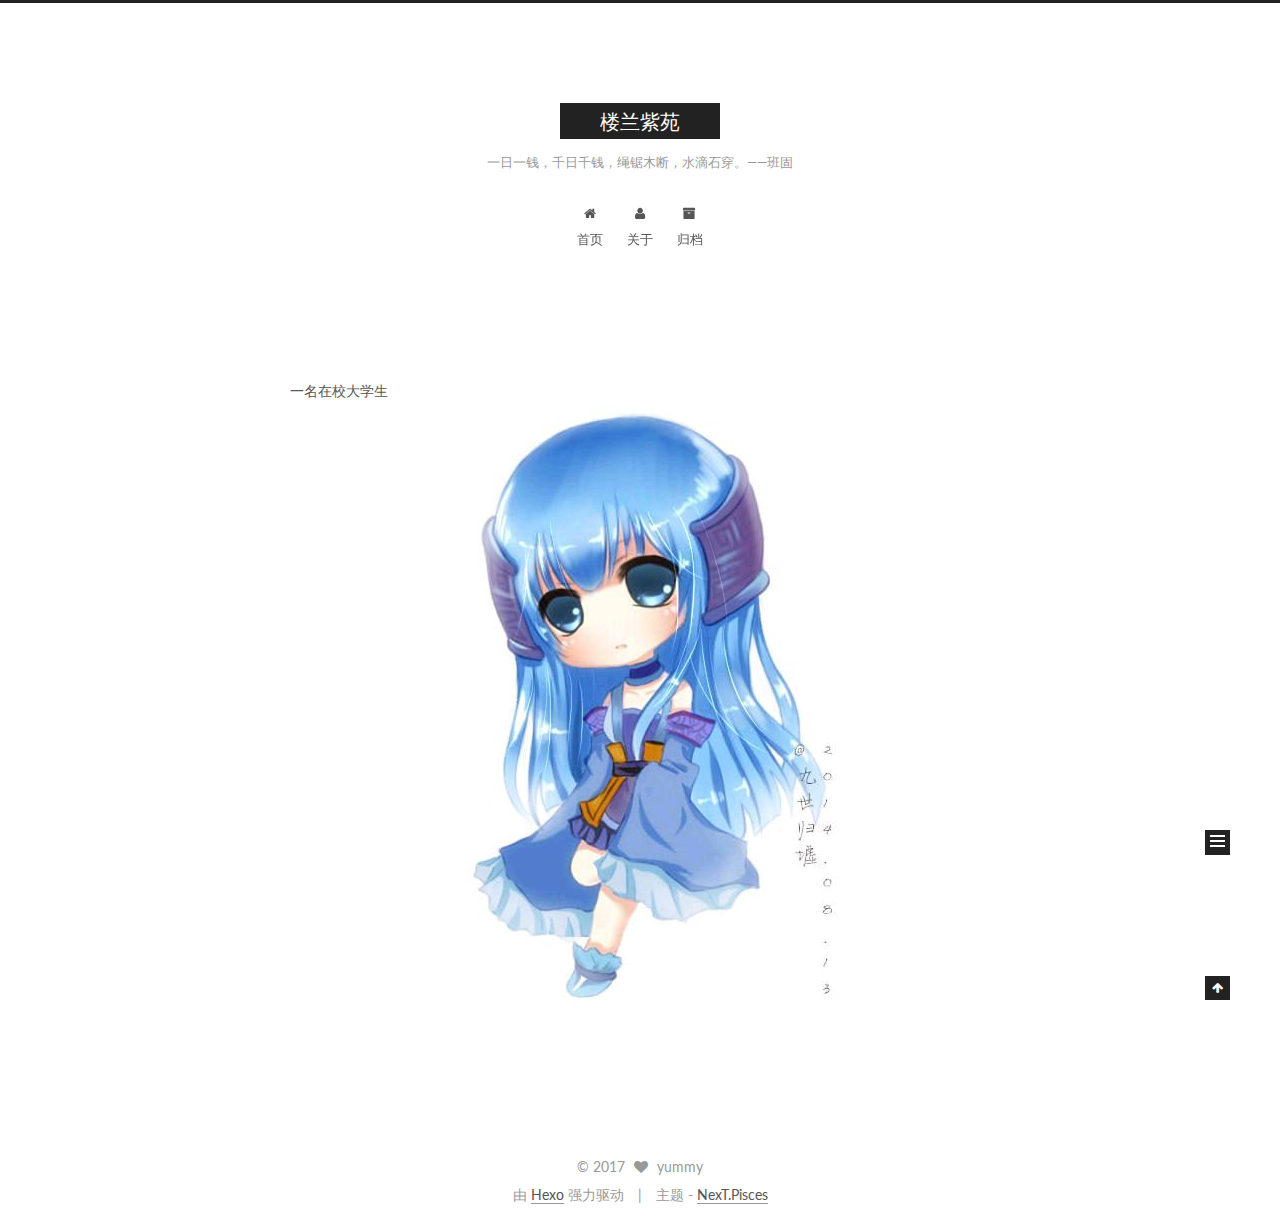
==== about/index.html @ 3d53517f "Site updated: 2017-02-22 19:29:03" ====
<!doctype html>



  


<html class="theme-next pisces use-motion">
<head>
  <meta charset="UTF-8"/>
<meta http-equiv="X-UA-Compatible" content="IE=edge,chrome=1" />
<meta name="viewport" content="width=device-width, initial-scale=1, maximum-scale=1"/>



<meta http-equiv="Cache-Control" content="no-transform" />
<meta http-equiv="Cache-Control" content="no-siteapp" />












  
  
  <link href="/vendors/fancybox/source/jquery.fancybox.css?v=2.1.5" rel="stylesheet" type="text/css" />




  
  
  
  

  
    
    
  

  

  

  

  

  
    
    
    <link href="//fonts.googleapis.com/css?family=Lato:300,300italic,400,400italic,700,700italic&subset=latin,latin-ext" rel="stylesheet" type="text/css">
  






<link href="/vendors/font-awesome/css/font-awesome.min.css?v=4.4.0" rel="stylesheet" type="text/css" />

<link href="/css/main.css?v=5.0.1" rel="stylesheet" type="text/css" />


  <meta name="keywords" content="yummy, 楼兰紫苑" />








  <link rel="shortcut icon" type="image/x-icon" href="/favicon.ico?v=5.0.1" />






<meta name="description" content="一名在校大学生">
<meta property="og:type" content="website">
<meta property="og:title" content="about">
<meta property="og:url" content="http://yoursite.com/about/index.html">
<meta property="og:site_name" content="楼兰紫苑">
<meta property="og:description" content="一名在校大学生">
<meta property="og:image" content="http://yoursite.com/images/龙葵.jpg">
<meta property="og:updated_time" content="2017-02-22T10:37:36.178Z">
<meta name="twitter:card" content="summary">
<meta name="twitter:title" content="about">
<meta name="twitter:description" content="一名在校大学生">
<meta name="twitter:image" content="http://yoursite.com/images/龙葵.jpg">



<script type="text/javascript" id="hexo.configuration">
  var NexT = window.NexT || {};
  var CONFIG = {
    scheme: 'Pisces',
    sidebar: {"position":"left","display":"post"},
    fancybox: true,
    motion: true,
    duoshuo: {
      userId: 0,
      author: '博主'
    }
  };
</script>

  <title>
  

  
    about | 楼兰紫苑
  
</title>
</head>

<body itemscope itemtype="http://schema.org/WebPage" lang="zh-Hans">

  










  
  
    
  

  <div class="container one-collumn sidebar-position-left  ">
    <div class="headband"></div>

    <header id="header" class="header" itemscope itemtype="http://schema.org/WPHeader">
      <div class="header-inner"><div class="site-meta ">
  

  <div class="custom-logo-site-title">
    <a href="/"  class="brand" rel="start">
      <span class="logo-line-before"><i></i></span>
      <span class="site-title">楼兰紫苑</span>
      <span class="logo-line-after"><i></i></span>
    </a>
  </div>
  <p class="site-subtitle">一日一钱，千日千钱，绳锯木断，水滴石穿。——班固</p>
</div>

<div class="site-nav-toggle">
  <button>
    <span class="btn-bar"></span>
    <span class="btn-bar"></span>
    <span class="btn-bar"></span>
  </button>
</div>

<nav class="site-nav">
  

  
    <ul id="menu" class="menu">
      
        
        <li class="menu-item menu-item-home">
          <a href="/" rel="section">
            
              <i class="menu-item-icon fa fa-fw fa-home"></i> <br />
            
            首页
          </a>
        </li>
      
        
        <li class="menu-item menu-item-about">
          <a href="/about" rel="section">
            
              <i class="menu-item-icon fa fa-fw fa-user"></i> <br />
            
            关于
          </a>
        </li>
      
        
        <li class="menu-item menu-item-archives">
          <a href="/archives" rel="section">
            
              <i class="menu-item-icon fa fa-fw fa-archive"></i> <br />
            
            归档
          </a>
        </li>
      

      
    </ul>
  

  
</nav>

 </div>
    </header>

    <main id="main" class="main">
      <div class="main-inner">
        <div class="content-wrap">
          <div id="content" class="content">
            

  <div id="posts" class="posts-expand">
    
    
      <p>一名在校大学生<br><img src="/images/龙葵.jpg" alt=""></p>

    
  </div>


          </div>
          


          
  <div class="comments" id="comments">
    
      <div class="ds-thread" data-thread-key="about/index.html"
           data-title="about" data-url="http://yoursite.com/about/index.html">
      </div>
    
  </div>


        </div>
        
          
  
  <div class="sidebar-toggle">
    <div class="sidebar-toggle-line-wrap">
      <span class="sidebar-toggle-line sidebar-toggle-line-first"></span>
      <span class="sidebar-toggle-line sidebar-toggle-line-middle"></span>
      <span class="sidebar-toggle-line sidebar-toggle-line-last"></span>
    </div>
  </div>

  <aside id="sidebar" class="sidebar">
    <div class="sidebar-inner">

      

      

      <section class="site-overview sidebar-panel  sidebar-panel-active ">
        <div class="site-author motion-element" itemprop="author" itemscope itemtype="http://schema.org/Person">
          <img class="site-author-image" itemprop="image"
               src="/images/龙葵.jpg"
               alt="yummy" />
          <p class="site-author-name" itemprop="name">yummy</p>
          <p class="site-description motion-element" itemprop="description">进击中的小白一枚</p>
        </div>
        <nav class="site-state motion-element">
          <div class="site-state-item site-state-posts">
            <a href="/archives">
              <span class="site-state-item-count">1</span>
              <span class="site-state-item-name">日志</span>
            </a>
          </div>

          

          

        </nav>

        

        <div class="links-of-author motion-element">
          
        </div>

        
        

        
        

      </section>

      

    </div>
  </aside>


        
      </div>
    </main>

    <footer id="footer" class="footer">
      <div class="footer-inner">
        <div class="copyright" >
  
  &copy; 
  <span itemprop="copyrightYear">2017</span>
  <span class="with-love">
    <i class="fa fa-heart"></i>
  </span>
  <span class="author" itemprop="copyrightHolder">yummy</span>
</div>

<div class="powered-by">
  由 <a class="theme-link" href="http://hexo.io">Hexo</a> 强力驱动
</div>

<div class="theme-info">
  主题 -
  <a class="theme-link" href="https://github.com/iissnan/hexo-theme-next">
    NexT.Pisces
  </a>
</div>

        

        
      </div>
    </footer>

    <div class="back-to-top">
      <i class="fa fa-arrow-up"></i>
    </div>
  </div>

  

<script type="text/javascript">
  if (Object.prototype.toString.call(window.Promise) !== '[object Function]') {
    window.Promise = null;
  }
</script>









  



  
  <script type="text/javascript" src="/vendors/jquery/index.js?v=2.1.3"></script>

  
  <script type="text/javascript" src="/vendors/fastclick/lib/fastclick.min.js?v=1.0.6"></script>

  
  <script type="text/javascript" src="/vendors/jquery_lazyload/jquery.lazyload.js?v=1.9.7"></script>

  
  <script type="text/javascript" src="/vendors/velocity/velocity.min.js?v=1.2.1"></script>

  
  <script type="text/javascript" src="/vendors/velocity/velocity.ui.min.js?v=1.2.1"></script>

  
  <script type="text/javascript" src="/vendors/fancybox/source/jquery.fancybox.pack.js?v=2.1.5"></script>


  


  <script type="text/javascript" src="/js/src/utils.js?v=5.0.1"></script>

  <script type="text/javascript" src="/js/src/motion.js?v=5.0.1"></script>



  
  


  <script type="text/javascript" src="/js/src/affix.js?v=5.0.1"></script>

  <script type="text/javascript" src="/js/src/schemes/pisces.js?v=5.0.1"></script>



  

  


  <script type="text/javascript" src="/js/src/bootstrap.js?v=5.0.1"></script>



  

  
    
  

  <script type="text/javascript">
    var duoshuoQuery = {short_name:"yummy98"};
    (function() {
      var ds = document.createElement('script');
      ds.type = 'text/javascript';ds.async = true;
      ds.id = 'duoshuo-script';
      ds.src = (document.location.protocol == 'https:' ? 'https:' : 'http:') + '//static.duoshuo.com/embed.js';
      ds.charset = 'UTF-8';
      (document.getElementsByTagName('head')[0]
      || document.getElementsByTagName('body')[0]).appendChild(ds);
    })();
  </script>

  
    
  





  
  
  

  

  

</body>
</html>
---- css/main.css ----
/* normalize.css v3.0.2 | MIT License | git.io/normalize */
html {
  font-family: sans-serif; /* 1 */
  -ms-text-size-adjust: 100%; /* 2 */
  -webkit-text-size-adjust: 100%; /* 2 */
}
body {
  margin: 0;
}
article,
aside,
details,
figcaption,
figure,
footer,
header,
hgroup,
main,
menu,
nav,
section,
summary {
  display: block;
}
audio,
canvas,
progress,
video {
  display: inline-block; /* 1 */
  vertical-align: baseline; /* 2 */
}
audio:not([controls]) {
  display: none;
  height: 0;
}
[hidden],
template {
  display: none;
}
a {
  background-color: transparent;
}
a:active,
a:hover {
  outline: 0;
}
abbr[title] {
  border-bottom: 1px dotted;
}
b,
strong {
  font-weight: bold;
}
dfn {
  font-style: italic;
}
h1 {
  font-size: 2em;
  margin: 0.67em 0;
}
mark {
  background: #ff0;
  color: #000;
}
small {
  font-size: 80%;
}
sub,
sup {
  font-size: 75%;
  line-height: 0;
  position: relative;
  vertical-align: baseline;
}
sup {
  top: -0.5em;
}
sub {
  bottom: -0.25em;
}
img {
  border: 0;
}
svg:not(:root) {
  overflow: hidden;
}
figure {
  margin: 1em 40px;
}
hr {
  -moz-box-sizing: content-box;
  box-sizing: content-box;
  height: 0;
}
pre {
  overflow: auto;
}
code,
kbd,
pre,
samp {
  font-family: monospace, monospace;
  font-size: 1em;
}
button,
input,
optgroup,
select,
textarea {
  color: inherit; /* 1 */
  font: inherit; /* 2 */
  margin: 0; /* 3 */
}
button {
  overflow: visible;
}
button,
select {
  text-transform: none;
}
button,
html input[type="button"],
input[type="reset"],
input[type="submit"] {
  -webkit-appearance: button; /* 2 */
  cursor: pointer; /* 3 */
}
button[disabled],
html input[disabled] {
  cursor: default;
}
button::-moz-focus-inner,
input::-moz-focus-inner {
  border: 0;
  padding: 0;
}
input {
  line-height: normal;
}
input[type="checkbox"],
input[type="radio"] {
  box-sizing: border-box; /* 1 */
  padding: 0; /* 2 */
}
input[type="number"]::-webkit-inner-spin-button,
input[type="number"]::-webkit-outer-spin-button {
  height: auto;
}
input[type="search"] {
  -webkit-appearance: textfield; /* 1 */
  -moz-box-sizing: content-box;
  -webkit-box-sizing: content-box; /* 2 */
  box-sizing: content-box;
}
input[type="search"]::-webkit-search-cancel-button,
input[type="search"]::-webkit-search-decoration {
  -webkit-appearance: none;
}
fieldset {
  border: 1px solid #c0c0c0;
  margin: 0 2px;
  padding: 0.35em 0.625em 0.75em;
}
legend {
  border: 0; /* 1 */
  padding: 0; /* 2 */
}
textarea {
  overflow: auto;
}
optgroup {
  font-weight: bold;
}
table {
  border-collapse: collapse;
  border-spacing: 0;
}
td,
th {
  padding: 0;
}
::selection {
  background: #262a30;
  color: #fff;
}
body {
  position: relative;
  font-family: 'Lato', "PingFang SC", "Microsoft YaHei", sans-serif;
  font-size: 14px;
  line-height: 2;
  color: #555;
  background: #fff;
}
@media (max-width: 767px) {
  body {
    padding-right: 0 !important;
  }
}
@media (min-width: 768px) and (max-width: 991px) {
  body {
    padding-right: 0 !important;
  }
}
@media (min-width: 1600px) {
  body {
    font-size: 16px;
  }
}
h1,
h2,
h3,
h4,
h5,
h6 {
  margin: 0;
  padding: 0;
  font-weight: bold;
  line-height: 1.5;
  font-family: 'Lato', "PingFang SC", "Microsoft YaHei", sans-serif;
}
h2,
h3,
h4,
h5,
h6 {
  margin: 20px 0 15px;
}
h1 {
  font-size: 22px;
}
@media (max-width: 767px) {
  h1 {
    font-size: 18px;
  }
}
h2 {
  font-size: 20px;
}
@media (max-width: 767px) {
  h2 {
    font-size: 16px;
  }
}
h3 {
  font-size: 18px;
}
@media (max-width: 767px) {
  h3 {
    font-size: 14px;
  }
}
h4 {
  font-size: 16px;
}
@media (max-width: 767px) {
  h4 {
    font-size: 12px;
  }
}
h5 {
  font-size: 14px;
}
@media (max-width: 767px) {
  h5 {
    font-size: 10px;
  }
}
h6 {
  font-size: 12px;
}
@media (max-width: 767px) {
  h6 {
    font-size: 8px;
  }
}
p {
  margin: 0 0 25px 0;
}
a {
  color: #555;
  text-decoration: none;
  border-bottom: 1px solid #999;
  word-wrap: break-word;
}
a:hover {
  color: #222;
  border-bottom-color: #222;
}
ul {
  list-style: none;
}
blockquote {
  margin: 0;
  padding: 0;
}
img {
  display: block;
  margin: auto;
  max-width: 100%;
  height: auto;
}
hr {
  margin: 40px 0;
  height: 3px;
  border: none;
  background-color: #ddd;
  background-image: repeating-linear-gradient(-45deg, #fff, #fff 4px, transparent 4px, transparent 8px);
}
blockquote {
  padding: 0 15px;
  color: #666;
  border-left: 4px solid #ddd;
}
blockquote cite::before {
  content: "-";
  padding: 0 5px;
}
dt {
  font-weight: 700;
}
dd {
  margin: 0;
  padding: 0;
}
.text-left {
  text-align: left;
}
.text-center {
  text-align: center;
}
.text-right {
  text-align: right;
}
.text-justify {
  text-align: justify;
}
.text-nowrap {
  white-space: nowrap;
}
.text-lowercase {
  text-transform: lowercase;
}
.text-uppercase {
  text-transform: uppercase;
}
.text-capitalize {
  text-transform: capitalize;
}
.center-block {
  display: block;
  margin-left: auto;
  margin-right: auto;
}
.clearfix:before,
.clearfix:after {
  content: " ";
  display: table;
}
.clearfix:after {
  clear: both;
}
.pullquote {
  width: 45%;
}
.pullquote.left {
  float: left;
  margin-left: 5px;
  margin-right: 10px;
}
.pullquote.right {
  float: right;
  margin-left: 10px;
  margin-right: 5px;
}
.affix.affix.affix {
  position: fixed;
}
.translation {
  margin-top: -20px;
  font-size: 14px;
  color: #999;
}
.scrollbar-measure {
  width: 100px;
  height: 100px;
  overflow: scroll;
  position: absolute;
  top: -9999px;
}
.use-motion .motion-element {
  opacity: 0;
}
#local-search-input {
  padding: 3px;
  border: none;
  text-indent: 14px;
  border-radius: 0;
  width: 140px;
  outline: none;
  border-bottom: 1px solid #999;
  background: inherit;
  opacity: 0.5;
}
#local-search-input:focus {
  opacity: 1;
}
.search-icon {
  position: absolute;
  top: 9px;
}
table {
  margin: 20px 0;
  width: 100%;
  border-collapse: collapse;
  border-spacing: 0;
  border: 1px solid #ddd;
  font-size: 14px;
  table-layout: fixed;
  word-wrap: break-all;
}
table>tbody>tr:nth-of-type(odd) {
  background-color: #f9f9f9;
}
table>tbody>tr:hover {
  background-color: #f5f5f5;
}
caption,
th,
td {
  padding: 8px;
  text-align: left;
  vertical-align: middle;
  font-weight: normal;
}
th,
td {
  border-bottom: 3px solid #ddd;
  border-right: 1px solid #eee;
}
th {
  padding-bottom: 10px;
  font-weight: 700;
}
td {
  border-bottom-width: 1px;
}
html,
body {
  height: 100%;
}
.container {
  position: relative;
  min-height: 100%;
}
.header-inner {
  margin: 0 auto;
  padding: 100px 0 70px;
  width: 700px;
}
@media (min-width: 1600px) {
  .container .header-inner {
    width: 900px;
  }
}
.main {
  padding-bottom: 150px;
}
.main-inner {
  margin: 0 auto;
  width: 700px;
}
@media (min-width: 1600px) {
  .container .main-inner {
    width: 900px;
  }
}
.footer {
  position: absolute;
  left: 0;
  bottom: 0;
  width: 100%;
  min-height: 50px;
}
.footer-inner {
  box-sizing: border-box;
  margin: 20px auto;
  width: 700px;
}
@media (min-width: 1600px) {
  .container .footer-inner {
    width: 900px;
  }
}
pre,
.highlight {
  overflow: auto;
  margin: 20px 0;
  padding: 15px;
  font-size: 13px;
  color: #4d4d4c;
  background: #f7f7f7;
  line-height: 1.6;
}
pre,
code {
  font-family: consolas, Menlo, "PingFang SC", "Microsoft YaHei", monospace;
}
code {
  padding: 2px 4px;
  word-break: break-all;
  color: #555;
  background: #eee;
  border-radius: 4px;
  font-size: 13px;
}
pre code {
  padding: 0;
  color: #4d4d4c;
  background: none;
  text-shadow: none;
}
.highlight pre {
  border: none;
  margin: 0;
  padding: 1px;
}
.highlight table {
  margin: 0;
  width: auto;
  border: none;
}
.highlight td {
  border: none;
  padding: 0;
}
.highlight figcaption {
  font-size: 1em;
  color: #4d4d4c;
  line-height: 1em;
  margin-bottom: 1em;
}
.highlight figcaption:before,
.highlight figcaption:after {
  content: " ";
  display: table;
}
.highlight figcaption:after {
  clear: both;
}
.highlight figcaption a {
  float: right;
  color: #4d4d4c;
}
.highlight figcaption a:hover {
  border-bottom-color: #4d4d4c;
}
.highlight .gutter pre {
  color: #666;
  text-align: right;
  padding-right: 20px;
}
.highlight .line {
  height: 20px;
}
.gist table {
  width: auto;
}
.gist table td {
  border: none;
}
pre .comment {
  color: #8e908c;
}
pre .variable,
pre .attribute,
pre .tag,
pre .regexp,
pre .ruby .constant,
pre .xml .tag .title,
pre .xml .pi,
pre .xml .doctype,
pre .html .doctype,
pre .css .id,
pre .css .class,
pre .css .pseudo {
  color: #c82829;
}
pre .number,
pre .preprocessor,
pre .built_in,
pre .literal,
pre .params,
pre .constant,
pre .command {
  color: #f5871f;
}
pre .ruby .class .title,
pre .css .rules .attribute,
pre .string,
pre .value,
pre .inheritance,
pre .header,
pre .ruby .symbol,
pre .xml .cdata,
pre .special,
pre .number,
pre .formula {
  color: #718c00;
}
pre .title,
pre .css .hexcolor {
  color: #3e999f;
}
pre .function,
pre .python .decorator,
pre .python .title,
pre .ruby .function .title,
pre .ruby .title .keyword,
pre .perl .sub,
pre .javascript .title,
pre .coffeescript .title {
  color: #4271ae;
}
pre .keyword,
pre .javascript .function {
  color: #8959a8;
}
.full-image.full-image.full-image {
  border: none;
  max-width: 100%;
  width: auto;
  margin: 20px auto;
}
@media (min-width: 992px) {
  .full-image.full-image.full-image {
    max-width: none;
    width: 126%;
    margin: 0 -13%;
  }
}
.blockquote-center,
.page-home .post-type-quote blockquote,
.page-post-detail .post-type-quote blockquote {
  position: relative;
  margin: 40px 0;
  padding: 0;
  border-left: none;
  text-align: center;
}
.blockquote-center::before,
.page-home .post-type-quote blockquote::before,
.page-post-detail .post-type-quote blockquote::before,
.blockquote-center::after,
.page-home .post-type-quote blockquote::after,
.page-post-detail .post-type-quote blockquote::after {
  position: absolute;
  content: ' ';
  display: block;
  width: 100%;
  height: 24px;
  opacity: 0.2;
  background-repeat: no-repeat;
  background-position: 0 -6px;
  background-size: 22px 22px;
}
.blockquote-center::before,
.page-home .post-type-quote blockquote::before,
.page-post-detail .post-type-quote blockquote::before {
  top: -20px;
  background-image: url("../images/quote-l.svg");
  border-top: 1px solid #ccc;
}
.blockquote-center::after,
.page-home .post-type-quote blockquote::after,
.page-post-detail .post-type-quote blockquote::after {
  bottom: -20px;
  background-image: url("../images/quote-r.svg");
  border-bottom: 1px solid #ccc;
  background-position: 100% 8px;
}
.blockquote-center p,
.page-home .post-type-quote blockquote p,
.page-post-detail .post-type-quote blockquote p,
.blockquote-center div,
.page-home .post-type-quote blockquote div,
.page-post-detail .post-type-quote blockquote div {
  text-align: center;
}
.post .post-body .group-picture img {
  box-sizing: border-box;
  padding: 0 3px;
  border: none;
}
.post .group-picture-row {
  overflow: hidden;
  margin-top: 6px;
}
.post .group-picture-row:first-child {
  margin-top: 0;
}
.post .group-picture-column {
  float: left;
}
.page-post-detail .post-body .group-picture-column {
  float: none;
  margin-top: 10px;
  width: auto !important;
}
.page-post-detail .post-body .group-picture-column img {
  margin: 0 auto;
}
.page-archive .group-picture-container {
  overflow: hidden;
}
.page-archive .group-picture-row {
  float: left;
}
.page-archive .group-picture-row:first-child {
  margin-top: 6px;
}
.page-archive .group-picture-column {
  max-width: 150px;
  max-height: 150px;
}
.btn {
  display: inline-block;
  padding: 0 20px;
  font-size: 14px;
  color: #fff;
  background: #222;
  border: 2px solid #222;
  text-decoration: none;
  border-radius: 0;
  transition-property: background-color;
  transition-duration: 0.2s;
  transition-timing-function: ease-in-out;
  transition-delay: 0s;
}
.btn:hover,
.post-more-link .btn:hover {
  border-color: #222;
  color: #222;
  background: #fff;
}
.btn-bar {
  display: block;
  width: 22px;
  height: 2px;
  background: #555;
  border-radius: 1px;
}
.btn-bar+.btn-bar {
  margin-top: 4px;
}
.pagination {
  margin: 120px 0 40px;
  text-align: center;
  border-top: 1px solid #eee;
}
.page-number-basic,
.pagination .prev,
.pagination .next,
.pagination .page-number,
.pagination .space {
  display: inline-block;
  position: relative;
  top: -1px;
  margin: 0 10px;
  padding: 0 10px;
  line-height: 30px;
}
@media (max-width: 767px) {
  .page-number-basic,
  .pagination .prev,
  .pagination .next,
  .pagination .page-number,
  .pagination .space {
    margin: 0 5px;
  }
}
.pagination .prev,
.pagination .next,
.pagination .page-number {
  border-bottom: 0;
  border-top: 1px solid #eee;
  transition-property: border-color;
  transition-duration: 0.2s;
  transition-timing-function: ease-in-out;
  transition-delay: 0s;
}
.pagination .prev:hover,
.pagination .next:hover,
.pagination .page-number:hover {
  border-top-color: #222;
}
.pagination .space {
  padding: 0;
  margin: 0;
}
.pagination .prev {
  margin-left: 0;
}
.pagination .next {
  margin-right: 0;
}
.pagination .page-number.current {
  color: #fff;
  background: #ccc;
  border-top-color: #ccc;
}
@media (max-width: 767px) {
  .pagination {
    border-top: none;
  }
  .pagination .prev,
  .pagination .next,
  .pagination .page-number {
    margin-bottom: 10px;
    border-top: 0;
    border-bottom: 1px solid #eee;
  }
  .pagination .prev:hover,
  .pagination .next:hover,
  .pagination .page-number:hover {
    border-bottom-color: #222;
  }
}
.comments {
  margin: 60px 20px 0;
}
.tag-cloud {
  text-align: center;
}
.tag-cloud a {
  display: inline-block;
  margin: 10px;
}
.back-to-top {
  box-sizing: border-box;
  position: fixed;
  bottom: -100px;
  right: 50px;
  z-index: 1050;
  padding: 0 6px;
  width: 25px;
  background: #222;
  font-size: 12px;
  opacity: 1;
  color: #fff;
  cursor: pointer;
  text-align: center;
  -webkit-transform: translateZ(0);
  transition-property: bottom;
  transition-duration: 0.2s;
  transition-timing-function: ease-in-out;
  transition-delay: 0s;
}
@media (max-width: 767px) {
  .back-to-top {
    display: none;
  }
}
@media (min-width: 768px) and (max-width: 991px) {
  .back-to-top {
    display: none;
  }
}
.back-to-top.back-to-top-on {
  bottom: 19px;
}
.header {
  background: #fff;
}
.header-inner {
  position: relative;
}
.headband {
  height: 3px;
  background: #222;
}
.site-meta {
  margin: 0;
  text-align: center;
}
@media (max-width: 767px) {
  .site-meta {
    text-align: center;
  }
}
.brand {
  position: relative;
  display: inline-block;
  padding: 0 40px;
  color: #fff;
  background: #222;
  border-bottom: none;
}
.brand:hover {
  color: #fff;
}
.logo {
  display: inline-block;
  margin-right: 5px;
  line-height: 36px;
  vertical-align: top;
}
.site-title {
  display: inline-block;
  vertical-align: top;
  line-height: 36px;
  font-size: 20px;
  font-weight: normal;
  font-family: 'Lato', "PingFang SC", "Microsoft YaHei", sans-serif;
}
.site-subtitle {
  margin-top: 10px;
  font-size: 13px;
  color: #999;
}
.use-motion .brand {
  opacity: 0;
}
.use-motion .logo,
.use-motion .site-title,
.use-motion .site-subtitle {
  opacity: 0;
  position: relative;
  top: -10px;
}
.site-nav-toggle {
  display: none;
  position: absolute;
  top: 10px;
  left: 10px;
}
@media (max-width: 767px) {
  .site-nav-toggle {
    display: block;
  }
}
.site-nav-toggle button {
  margin-top: 2px;
  padding: 9px 10px;
  background: transparent;
  border: none;
}
@media (max-width: 767px) {
  .site-nav {
    display: none;
    margin: 0 -10px;
    padding: 0 10px;
    clear: both;
    border-top: 1px solid #ddd;
  }
}
@media (min-width: 768px) and (max-width: 991px) {
  .site-nav {
    display: block !important;
  }
}
@media (min-width: 992px) {
  .site-nav {
    display: block !important;
  }
}
.menu {
  margin-top: 20px;
  padding-left: 0;
  text-align: center;
}
.menu .menu-item {
  display: inline-block;
  margin: 0 10px;
}
@media screen and (max-width: 767px) {
  .menu .menu-item {
    margin-top: 10px;
  }
}
.menu .menu-item a {
  display: block;
  font-size: 13px;
  text-transform: capitalize;
  line-height: inherit;
  border-bottom: 1px solid transparent;
  transition-property: border-color;
  transition-duration: 0.2s;
  transition-timing-function: ease-in-out;
  transition-delay: 0s;
}
.menu .menu-item a:hover {
  border-bottom-color: #222;
}
.menu .menu-item .fa {
  margin-right: 5px;
}
.use-motion .menu-item {
  opacity: 0;
}
.post-body {
  font-family: 'Lato', "PingFang SC", "Microsoft YaHei", sans-serif;
}
@media (max-width: 767px) {
  .post-body {
    word-break: break-word;
  }
}
.post-body .fancybox img {
  display: block !important;
  margin: 0 auto;
  cursor: pointer;
  cursor: zoom-in;
  cursor: -webkit-zoom-in;
}
.post-body .image-caption,
.post-body .figure .caption {
  margin: 10px auto 15px;
  text-align: center;
  font-size: 14px;
  color: #999;
  font-weight: bold;
  line-height: 1;
}
.post-sticky-flag {
  display: inline-block;
  font-size: 16px;
  -ms-transform: rotate(30deg);
  -webkit-transform: rotate(30deg);
  -moz-transform: rotate(30deg);
  -ms-transform: rotate(30deg);
  -o-transform: rotate(30deg);
  transform: rotate(30deg);
}
.posts-expand {
  padding-top: 40px;
}
@media (max-width: 767px) {
  .posts-expand {
    margin: 0 20px;
  }
  .post-body pre,
  .post-body .highlight {
    padding: 10px;
  }
  .post-body pre .gutter pre,
  .post-body .highlight .gutter pre {
    padding-right: 10px;
  }
}
@media (min-width: 992px) {
  .posts-expand .post-body {
    text-align: justify;
  }
}
.posts-expand .post-body h2,
.posts-expand .post-body h3,
.posts-expand .post-body h4,
.posts-expand .post-body h5,
.posts-expand .post-body h6 {
  padding-top: 10px;
}
.posts-expand .post-body h2 .header-anchor,
.posts-expand .post-body h3 .header-anchor,
.posts-expand .post-body h4 .header-anchor,
.posts-expand .post-body h5 .header-anchor,
.posts-expand .post-body h6 .header-anchor {
  float: right;
  margin-left: 10px;
  color: #ccc;
  border-bottom-style: none;
  visibility: hidden;
}
.posts-expand .post-body h2 .header-anchor:hover,
.posts-expand .post-body h3 .header-anchor:hover,
.posts-expand .post-body h4 .header-anchor:hover,
.posts-expand .post-body h5 .header-anchor:hover,
.posts-expand .post-body h6 .header-anchor:hover {
  color: inherit;
}
.posts-expand .post-body h2:hover .header-anchor,
.posts-expand .post-body h3:hover .header-anchor,
.posts-expand .post-body h4:hover .header-anchor,
.posts-expand .post-body h5:hover .header-anchor,
.posts-expand .post-body h6:hover .header-anchor {
  visibility: visible;
}
.posts-expand .post-body ul li {
  list-style: circle;
}
.posts-expand .post-body img {
  box-sizing: border-box;
  margin: auto;
  padding: 3px;
  border: 1px solid #ddd;
}
.posts-expand .fancybox img {
  margin: 0 auto;
}
@media (max-width: 767px) {
  .posts-collapse {
    margin: 0 20px;
  }
  .posts-collapse .post-title,
  .posts-collapse .post-meta {
    display: block;
    width: auto;
    text-align: left;
  }
}
.posts-collapse {
  position: relative;
  z-index: 1010;
  margin-left: 55px;
}
.posts-collapse::after {
  content: " ";
  position: absolute;
  top: 20px;
  left: 0;
  margin-left: -2px;
  width: 4px;
  height: 100%;
  background: #f5f5f5;
  z-index: -1;
}
@media (max-width: 767px) {
  .posts-collapse {
    margin: 0 20px;
  }
}
.posts-collapse .collection-title {
  position: relative;
  margin: 60px 0;
}
.posts-collapse .collection-title h2 {
  margin-left: 20px;
}
.posts-collapse .collection-title small {
  color: #bbb;
}
.posts-collapse .collection-title::before {
  content: " ";
  position: absolute;
  left: 0;
  top: 50%;
  margin-left: -4px;
  margin-top: -4px;
  width: 8px;
  height: 8px;
  background: #bbb;
  border-radius: 50%;
}
.posts-collapse .post {
  margin: 30px 0;
}
.posts-collapse .post-header {
  position: relative;
  transition-duration: 0.2s;
  transition-timing-function: ease-in-out;
  transition-delay: 0s;
  transition-property: border;
  border-bottom: 1px dashed #ccc;
}
.posts-collapse .post-header::before {
  content: " ";
  position: absolute;
  left: 0;
  top: 12px;
  width: 6px;
  height: 6px;
  margin-left: -4px;
  background: #bbb;
  border-radius: 50%;
  border: 1px solid #fff;
  transition-duration: 0.2s;
  transition-timing-function: ease-in-out;
  transition-delay: 0s;
  transition-property: background;
}
.posts-collapse .post-header:hover {
  border-bottom-color: #666;
}
.posts-collapse .post-header:hover::before {
  background: #222;
}
.posts-collapse .post-meta {
  position: absolute;
  font-size: 12px;
  left: 20px;
  top: 5px;
}
.posts-collapse .post-comments-count {
  display: none;
}
.posts-collapse .post-title {
  margin-left: 60px;
  font-size: 16px;
  font-weight: normal;
  line-height: inherit;
}
.posts-collapse .post-title::after {
  margin-left: 3px;
  opacity: 0.6;
}
.posts-collapse .post-title a {
  color: #666;
  border-bottom: none;
}
.page-home .post-type-quote .post-header,
.page-post-detail .post-type-quote .post-header,
.page-home .post-type-quote .post-tags,
.page-post-detail .post-type-quote .post-tags {
  display: none;
}
.posts-expand .post-title {
  font-size: 26px;
  text-align: center;
  word-break: break-word;
  font-weight: 400;
}
@media (max-width: 767px) {
  .posts-expand .post-title {
    font-size: 22px;
  }
}
.posts-expand .post-title-link {
  display: inline-block;
  position: relative;
  color: #555;
  border-bottom: none;
  line-height: 1.2;
  vertical-align: top;
}
.posts-expand .post-title-link::before {
  content: "";
  position: absolute;
  width: 100%;
  height: 2px;
  bottom: 0;
  left: 0;
  background-color: #000;
  visibility: hidden;
  -webkit-transform: scaleX(0);
  -moz-transform: scaleX(0);
  -ms-transform: scaleX(0);
  -o-transform: scaleX(0);
  transform: scaleX(0);
  transition-duration: 0.2s;
  transition-timing-function: ease-in-out;
  transition-delay: 0s;
}
.posts-expand .post-title-link:hover::before {
  visibility: visible;
  -webkit-transform: scaleX(1);
  -moz-transform: scaleX(1);
  -ms-transform: scaleX(1);
  -o-transform: scaleX(1);
  transform: scaleX(1);
}
.posts-expand .post-title-link .fa {
  font-size: 16px;
}
.posts-expand .post-meta {
  margin: 3px 0 60px 0;
  color: #999;
  font-family: 'Lato', "PingFang SC", "Microsoft YaHei", sans-serif;
  font-size: 12px;
  text-align: center;
}
.posts-expand .post-meta .post-category-list {
  display: inline-block;
  margin: 0;
  padding: 3px;
}
.posts-expand .post-meta .post-category-list-link {
  color: #999;
}
.post-meta-item-icon {
  display: none;
  margin-right: 3px;
}
@media (min-width: 768px) and (max-width: 991px) {
  .post-meta-item-icon {
    display: inline-block;
  }
}
@media (max-width: 767px) {
  .post-meta-item-icon {
    display: inline-block;
  }
}
@media (min-width: 768px) and (max-width: 991px) {
  .post-meta-item-text {
    display: none;
  }
}
@media (max-width: 767px) {
  .post-meta-item-text {
    display: none;
  }
}
@media (max-width: 767px) {
  .posts-expand .post-comments-count {
    display: none;
  }
}
.post-more-link {
  margin-top: 50px;
}
.post-more-link .btn {
  color: #fff;
  font-size: 14px;
  background: #222;
  border-radius: 0;
  line-height: 2;
}
.posts-expand .post-tags {
  margin-top: 40px;
  text-align: center;
}
.posts-expand .post-tags a {
  display: inline-block;
  margin-right: 10px;
  font-size: 13px;
}
.post-nav {
  overflow: hidden;
  margin-top: 60px;
  padding: 10px;
  white-space: nowrap;
  border-top: 1px solid #eee;
}
.post-nav-item {
  display: inline-block;
  width: 50%;
  white-space: normal;
}
.post-nav-item a {
  position: relative;
  display: inline-block;
  line-height: 25px;
  font-size: 14px;
  color: #555;
  border-bottom: none;
}
.post-nav-item a:hover {
  color: #222;
  border-bottom: none;
}
.post-nav-item a:active {
  top: 2px;
}
.post-nav-item a i {
  font-size: 12px;
}
.post-nav-prev {
  text-align: right;
}
.posts-expand .post-eof {
  display: block;
  margin: 80px auto 60px;
  width: 8%;
  height: 1px;
  background: #ccc;
  text-align: center;
}
.post:last-child .post-eof.post-eof.post-eof {
  display: none;
}
.post-gallery {
  display: table;
  table-layout: fixed;
  width: 100%;
  border-collapse: separate;
}
.post-gallery-row {
  display: table-row;
}
.post-gallery .post-gallery-img {
  display: table-cell;
  text-align: center;
  vertical-align: middle;
  border: none;
}
.post-gallery .post-gallery-img img {
  max-width: 100%;
  max-height: 100%;
  border: none;
}
.fancybox-close,
.fancybox-close:hover {
  border: none;
}
.sidebar {
  position: fixed;
  right: 0;
  top: 0;
  bottom: 0;
  width: 0;
  z-index: 1040;
  box-shadow: inset 0 2px 6px #000;
  background: #222;
  -webkit-transform: translateZ(0);
}
.sidebar a {
  color: #999;
  border-bottom-color: #555;
}
.sidebar a:hover {
  color: #eee;
}
@media (min-width: 768px) and (max-width: 991px) {
  .sidebar {
    display: none !important;
  }
}
@media (max-width: 767px) {
  .sidebar {
    display: none !important;
  }
}
.sidebar-inner {
  position: relative;
  padding: 20px 10px;
  color: #999;
  text-align: center;
}
.sidebar-toggle {
  position: fixed;
  right: 50px;
  bottom: 45px;
  width: 15px;
  height: 15px;
  padding: 5px;
  background: #222;
  line-height: 0;
  z-index: 1050;
  cursor: pointer;
  -webkit-transform: translateZ(0);
}
@media (min-width: 768px) and (max-width: 991px) {
  .sidebar-toggle {
    display: none;
  }
}
@media (max-width: 767px) {
  .sidebar-toggle {
    display: none;
  }
}
.sidebar-toggle-line {
  position: relative;
  display: inline-block;
  vertical-align: top;
  height: 2px;
  width: 100%;
  background: #fff;
  margin-top: 3px;
}
.sidebar-toggle-line:first-child {
  margin-top: 0;
}
.site-author-image {
  display: block;
  margin: 0 auto;
  padding: 2px;
  max-width: 96px;
  height: auto;
  border: 2px solid #333;
}
.site-author-name {
  margin: 5px 0 0;
  text-align: center;
  color: #f5f5f5;
  font-weight: normal;
}
.site-description {
  margin-top: 5px;
  text-align: center;
  font-size: 14px;
  color: #999;
}
.site-state {
  overflow: hidden;
  line-height: 1.4;
  white-space: nowrap;
  text-align: center;
}
.site-state-item {
  display: inline-block;
  padding: 0 15px;
  border-left: 1px solid #333;
}
.site-state-item:first-child {
  border-left: none;
}
.site-state-item a {
  border-bottom: none;
}
.site-state-item-count {
  display: block;
  text-align: center;
  color: inherit;
  font-weight: 600;
  font-size: 18px;
}
.site-state-item-name {
  font-size: 13px;
  color: inherit;
}
.feed-link {
  margin-top: 20px;
}
.feed-link a {
  display: inline-block;
  padding: 0 15px;
  color: #fc6423;
  border: 1px solid #fc6423;
  border-radius: 4px;
}
.feed-link a i {
  color: #fc6423;
  font-size: 14px;
}
.feed-link a:hover {
  color: #fff;
  background: #fc6423;
}
.feed-link a:hover i {
  color: #fff;
}
.links-of-author {
  margin-top: 20px;
}
.links-of-author a {
  display: inline-block;
  vertical-align: middle;
  margin-right: 10px;
  margin-bottom: 10px;
  border-bottom-color: #555;
  font-size: 13px;
}
.links-of-author a:before {
  display: inline-block;
  vertical-align: middle;
  margin-right: 3px;
  content: " ";
  width: 4px;
  height: 4px;
  border-radius: 50%;
  background: #3d34ff;
}
.links-of-blogroll {
  font-size: 13px;
}
.links-of-blogroll-title {
  margin-top: 20px;
  font-size: 14px;
  font-weight: 600;
}
.links-of-blogroll-list {
  margin: 0;
  padding: 0;
}
.links-of-blogroll-item {
  padding: 2px 10px;
}
.sidebar-nav {
  margin: 0 0 20px;
  padding-left: 0;
}
.sidebar-nav li {
  display: inline-block;
  cursor: pointer;
  border-bottom: 1px solid transparent;
  font-size: 14px;
  color: #555;
}
.sidebar-nav li:hover {
  color: #f5f5f5;
}
.page-post-detail .sidebar-nav-toc {
  padding: 0 5px;
}
.page-post-detail .sidebar-nav-overview {
  margin-left: 10px;
}
.sidebar-nav .sidebar-nav-active {
  color: #87daff;
  border-bottom-color: #87daff;
}
.sidebar-nav .sidebar-nav-active:hover {
  color: #87daff;
}
.sidebar-panel {
  display: none;
}
.sidebar-panel-active {
  display: block;
}
.post-toc-empty {
  font-size: 14px;
  color: #666;
}
.post-toc-wrap {
  overflow: hidden;
}
.post-toc {
  overflow: auto;
}
.post-toc ol {
  margin: 0;
  padding: 0 2px 5px 10px;
  text-align: left;
  list-style: none;
  font-size: 14px;
}
.post-toc ol > ol {
  padding-left: 0;
}
.post-toc ol a {
  transition-duration: 0.2s;
  transition-timing-function: ease-in-out;
  transition-delay: 0s;
  transition-property: all;
  color: #999;
  border-bottom-color: #555;
}
.post-toc ol a:hover {
  color: #ccc;
  border-bottom-color: #ccc;
}
.post-toc .nav-item {
  overflow: hidden;
  text-overflow: ellipsis;
  white-space: nowrap;
  line-height: 1.8;
}
.post-toc .nav .nav-child {
  display: none;
}
.post-toc .nav .active > .nav-child {
  display: block;
}
.post-toc .nav .active-current > .nav-child {
  display: block;
}
.post-toc .nav .active-current > .nav-child > .nav-item {
  display: block;
}
.post-toc .nav .active > a {
  color: #87daff;
  border-bottom-color: #87daff;
}
.post-toc .nav .active-current > a {
  color: #87daff;
}
.post-toc .nav .active-current > a:hover {
  color: #87daff;
}
.footer {
  font-size: 14px;
  color: #999;
}
.footer img {
  border: none;
}
.footer-inner {
  text-align: center;
}
.with-love {
  display: inline-block;
  margin: 0 5px;
}
.powered-by,
.theme-info {
  display: inline-block;
}
.powered-by {
  margin-right: 10px;
}
.powered-by::after {
  content: "|";
  padding-left: 10px;
}
.cc-license {
  margin-top: 10px;
  text-align: center;
}
.cc-license .cc-opacity {
  opacity: 0.7;
  border-bottom: none;
}
.cc-license .cc-opacity:hover {
  opacity: 0.9;
}
.cc-license img {
  display: inline-block;
}
.theme-next #ds-thread #ds-reset {
  color: #555;
}
.theme-next #ds-thread #ds-reset .ds-replybox {
  margin-bottom: 30px;
}
.theme-next #ds-thread #ds-reset .ds-replybox .ds-avatar,
.theme-next #ds-reset .ds-avatar img {
  box-shadow: none;
}
.theme-next #ds-thread #ds-reset .ds-textarea-wrapper {
  border-color: #c7d4e1;
  background: none;
  border-top-right-radius: 3px;
  border-top-left-radius: 3px;
}
.theme-next #ds-thread #ds-reset .ds-textarea-wrapper textarea {
  height: 60px;
}
.theme-next #ds-reset .ds-rounded-top {
  border-radius: 0;
}
.theme-next #ds-thread #ds-reset .ds-post-toolbar {
  box-sizing: border-box;
  border: 1px solid #c7d4e1;
  background: #f6f8fa;
}
.theme-next #ds-thread #ds-reset .ds-post-options {
  height: 40px;
  border: none;
  background: none;
}
.theme-next #ds-thread #ds-reset .ds-toolbar-buttons {
  top: 11px;
}
.theme-next #ds-thread #ds-reset .ds-sync {
  top: 5px;
}
.theme-next #ds-thread #ds-reset .ds-post-button {
  top: 4px;
  right: 5px;
  width: 90px;
  height: 30px;
  border: 1px solid #c5ced7;
  border-radius: 3px;
  background-image: linear-gradient(#fbfbfc, #f5f7f9);
  color: #60676d;
}
.theme-next #ds-thread #ds-reset .ds-post-button:hover {
  background-position: 0 -30px;
  color: #60676d;
}
.theme-next #ds-thread #ds-reset .ds-comments-info {
  padding: 10px 0;
}
.theme-next #ds-thread #ds-reset .ds-sort {
  display: none;
}
.theme-next #ds-thread #ds-reset li.ds-tab a.ds-current {
  border: none;
  background: #f6f8fa;
  color: #60676d;
}
.theme-next #ds-thread #ds-reset li.ds-tab a.ds-current:hover {
  background-color: #e9f0f7;
  color: #60676d;
}
.theme-next #ds-thread #ds-reset li.ds-tab a {
  border-radius: 2px;
  padding: 5px;
}
.theme-next #ds-thread #ds-reset .ds-login-buttons p {
  color: #999;
  line-height: 36px;
}
.theme-next #ds-thread #ds-reset .ds-login-buttons .ds-service-list li {
  height: 28px;
}
.theme-next #ds-thread #ds-reset .ds-service-list a {
  background: none;
  padding: 5px;
  border: 1px solid;
  border-radius: 3px;
  text-align: center;
}
.theme-next #ds-thread #ds-reset .ds-service-list a:hover {
  color: #fff;
  background: #666;
}
.theme-next #ds-thread #ds-reset .ds-service-list .ds-weibo {
  color: #fc9b00;
  border-color: #fc9b00;
}
.theme-next #ds-thread #ds-reset .ds-service-list .ds-weibo:hover {
  background: #fc9b00;
}
.theme-next #ds-thread #ds-reset .ds-service-list .ds-qq {
  color: #60a3ec;
  border-color: #60a3ec;
}
.theme-next #ds-thread #ds-reset .ds-service-list .ds-qq:hover {
  background: #60a3ec;
}
.theme-next #ds-thread #ds-reset .ds-service-list .ds-renren {
  color: #2e7ac4;
  border-color: #2e7ac4;
}
.theme-next #ds-thread #ds-reset .ds-service-list .ds-renren:hover {
  background: #2e7ac4;
}
.theme-next #ds-thread #ds-reset .ds-service-list .ds-douban {
  color: #37994c;
  border-color: #37994c;
}
.theme-next #ds-thread #ds-reset .ds-service-list .ds-douban:hover {
  background: #37994c;
}
.theme-next #ds-thread #ds-reset .ds-service-list .ds-kaixin {
  color: #fef20d;
  border-color: #fef20d;
}
.theme-next #ds-thread #ds-reset .ds-service-list .ds-kaixin:hover {
  background: #fef20d;
}
.theme-next #ds-thread #ds-reset .ds-service-list .ds-netease {
  color: #f00;
  border-color: #f00;
}
.theme-next #ds-thread #ds-reset .ds-service-list .ds-netease:hover {
  background: #f00;
}
.theme-next #ds-thread #ds-reset .ds-service-list .ds-sohu {
  color: #ffcb05;
  border-color: #ffcb05;
}
.theme-next #ds-thread #ds-reset .ds-service-list .ds-sohu:hover {
  background: #ffcb05;
}
.theme-next #ds-thread #ds-reset .ds-service-list .ds-baidu {
  color: #2831e0;
  border-color: #2831e0;
}
.theme-next #ds-thread #ds-reset .ds-service-list .ds-baidu:hover {
  background: #2831e0;
}
.theme-next #ds-thread #ds-reset .ds-service-list .ds-google {
  color: #166bec;
  border-color: #166bec;
}
.theme-next #ds-thread #ds-reset .ds-service-list .ds-google:hover {
  background: #166bec;
}
.theme-next #ds-thread #ds-reset .ds-service-list .ds-weixin {
  color: #00ce0d;
  border-color: #00ce0d;
}
.theme-next #ds-thread #ds-reset .ds-service-list .ds-weixin:hover {
  background: #00ce0d;
}
.theme-next #ds-thread #ds-reset .ds-service-list .ds-more-services {
  border: none;
}
.theme-next #ds-thread #ds-reset .ds-service-list .ds-more-services:hover {
  background: none;
}
.theme-next #ds-reset .duoshuo-ua-admin {
  display: inline-block;
  color: #f00;
}
.theme-next #ds-reset .duoshuo-ua-platform,
.theme-next #ds-reset .duoshuo-ua-browser {
  color: #ccc;
}
.theme-next #ds-reset .duoshuo-ua-platform .fa,
.theme-next #ds-reset .duoshuo-ua-browser .fa {
  display: inline-block;
  margin-right: 3px;
}
.theme-next #ds-reset .duoshuo-ua-separator {
  display: inline-block;
  margin-left: 5px;
}
.theme-next .this_ua {
  background-color: #ccc !important;
  border-radius: 4px;
  padding: 0 5px !important;
  margin: 1px 1px !important;
  border: 1px solid #bbb !important;
  color: #fff;
  display: inline-block !important;
}
.theme-next .this_ua.admin {
  background-color: #d9534f !important;
  border-color: #d9534f !important;
}
.theme-next .this_ua.platform.iOS,
.theme-next .this_ua.platform.Mac,
.theme-next .this_ua.platform.Windows {
  background-color: #39b3d7 !important;
  border-color: #46b8da !important;
}
.theme-next .this_ua.platform.Linux {
  background-color: #3a3a3a !important;
  border-color: #1f1f1f !important;
}
.theme-next .this_ua.platform.Android {
  background-color: #00c47d !important;
  border-color: #01b171 !important;
}
.theme-next .this_ua.browser.Mobile,
.theme-next .this_ua.browser.Chrome {
  background-color: #5cb85c !important;
  border-color: #4cae4c !important;
}
.theme-next .this_ua.browser.Firefox {
  background-color: #f0ad4e !important;
  border-color: #eea236 !important;
}
.theme-next .this_ua.browser.Maxthon,
.theme-next .this_ua.browser.IE {
  background-color: #428bca !important;
  border-color: #357ebd !important;
}
.theme-next .this_ua.browser.baidu,
.theme-next .this_ua.browser.UCBrowser,
.theme-next .this_ua.browser.Opera {
  background-color: #d9534f !important;
  border-color: #d43f3a !important;
}
.theme-next .this_ua.browser.Android,
.theme-next .this_ua.browser.QQBrowser {
  background-color: #78ace9 !important;
  border-color: #4cae4c !important;
}
.post-spread {
  margin-top: 20px;
  text-align: center;
}
.jiathis_style {
  display: inline-block;
}
.jiathis_style a {
  border: none;
}
.post-spread {
  margin-top: 20px;
  text-align: center;
}
.bdshare-slide-button-box a {
  border: none;
}
.bdsharebuttonbox {
  display: inline-block;
}
.bdsharebuttonbox a {
  border: none;
}
ul.search-result-list {
  padding-left: 0px;
  margin: 0px 5px 0px 8px;
}
p.search-result {
  border-bottom: 1px dashed #ccc;
  padding: 5px 0;
}
a.search-result-title {
  font-weight: bold;
}
a.search-result {
  border-bottom: transparent;
  display: block;
  white-space: nowrap;
  overflow: hidden;
  text-overflow: ellipsis;
}
.search-keyword {
  border-bottom: 1px dashed #4088b8;
  font-weight: bold;
}
#local-search-result {
  height: 90%;
  overflow: auto;
}
.popup {
  display: none;
  position: fixed;
  top: 10%;
  left: 50%;
  width: 700px;
  height: 80%;
  margin-left: -350px;
  padding: 3px 0 0 10px;
  background: #fff;
  color: #333;
  z-index: 9999;
  border-radius: 5px;
}
@media (max-width: 767px) {
  .popup {
    padding: 3px;
    top: 0;
    left: 0;
    margin: 0;
    width: 100%;
    height: 100%;
    border-radius: 0px;
  }
}
.popoverlay {
  position: fixed;
  width: 100%;
  height: 100%;
  top: 0px;
  left: 0px;
  z-index: 2080;
  background-color: rgba(0,0,0,0.3);
}
#local-search-input {
  margin-bottom: 10px;
  width: 50%;
}
.popup-btn-close {
  position: absolute;
  top: 6px;
  right: 14px;
  color: #4ebd79;
  font-size: 14px;
  font-weight: bold;
  text-transform: uppercase;
  cursor: pointer;
}
#no-result {
  position: absolute;
  left: 44%;
  top: 42%;
  color: #ccc;
}
.site-uv,
.site-pv,
.page-pv {
  display: inline-block;
}
.site-uv .busuanzi-value,
.site-pv .busuanzi-value,
.page-pv .busuanzi-value {
  margin: 0 5px;
}
.site-uv {
  margin-right: 10px;
}
.site-uv::after {
  content: "|";
  padding-left: 10px;
}
.use-motion .post {
  opacity: 0;
}
.page-archive .archive-page-counter {
  position: relative;
  top: 3px;
  left: 20px;
}
@media (max-width: 767px) {
  .page-archive .archive-page-counter {
    top: 5px;
  }
}
.page-archive .posts-collapse .archive-move-on {
  position: absolute;
  top: 11px;
  left: 0;
  margin-left: -6px;
  width: 10px;
  height: 10px;
  opacity: 0.5;
  background: #555;
  border: 1px solid #fff;
  border-radius: 50%;
}
.category-all-page .category-all-title {
  text-align: center;
}
.category-all-page .category-all {
  margin-top: 20px;
}
.category-all-page .category-list {
  margin: 0;
  padding: 0;
  list-style: none;
}
.category-all-page .category-list-item {
  margin: 5px 10px;
}
.category-all-page .category-list-count {
  color: #bbb;
}
.category-all-page .category-list-count:before {
  display: inline;
  content: " (";
}
.category-all-page .category-list-count:after {
  display: inline;
  content: ") ";
}
.category-all-page .category-list-child {
  padding-left: 10px;
}
.page-post-detail .sidebar-toggle-line {
  background: #87daff;
}
.page-post-detail .comments {
  overflow: hidden;
}
@media (max-width: 767px) {
  .header-inner,
  .container .main-inner,
  .footer-inner {
    width: auto;
  }
}
.custom-logo .site-meta-headline {
  text-align: center;
}
.custom-logo .brand {
  background: none;
}
.custom-logo .site-title {
  margin: 10px auto 0;
  font-size: 24px;
  color: #222;
}
.custom-logo .site-title a {
  border: none;
}
.custom-logo-image {
  margin: 0 auto;
  padding: 5px;
  max-width: 150px;
  background: #fff;
}
@media (max-width: 767px) {
  .site-nav {
    position: absolute;
    left: 0;
    top: 52px;
    margin: 0;
    width: 100%;
    padding: 0;
    background: #fff;
    border-bottom: 1px solid #ddd;
  }
}
@media (max-width: 767px) {
  .menu {
    text-align: left;
  }
}
@media (max-width: 767px) {
  .menu .menu-item {
    display: block;
    margin: 0 10px;
    vertical-align: top;
  }
}
@media (max-width: 767px) {
  .menu .menu-item br {
    display: none;
  }
}
@media (max-width: 767px) {
  .menu .menu-item a {
    padding: 5px 10px;
  }
}
.menu .menu-item .fa {
  margin-right: 0;
}
.site-search form {
  display: none;
}
.links-of-blogroll-inline .links-of-blogroll-item {
  display: inline-block;
}
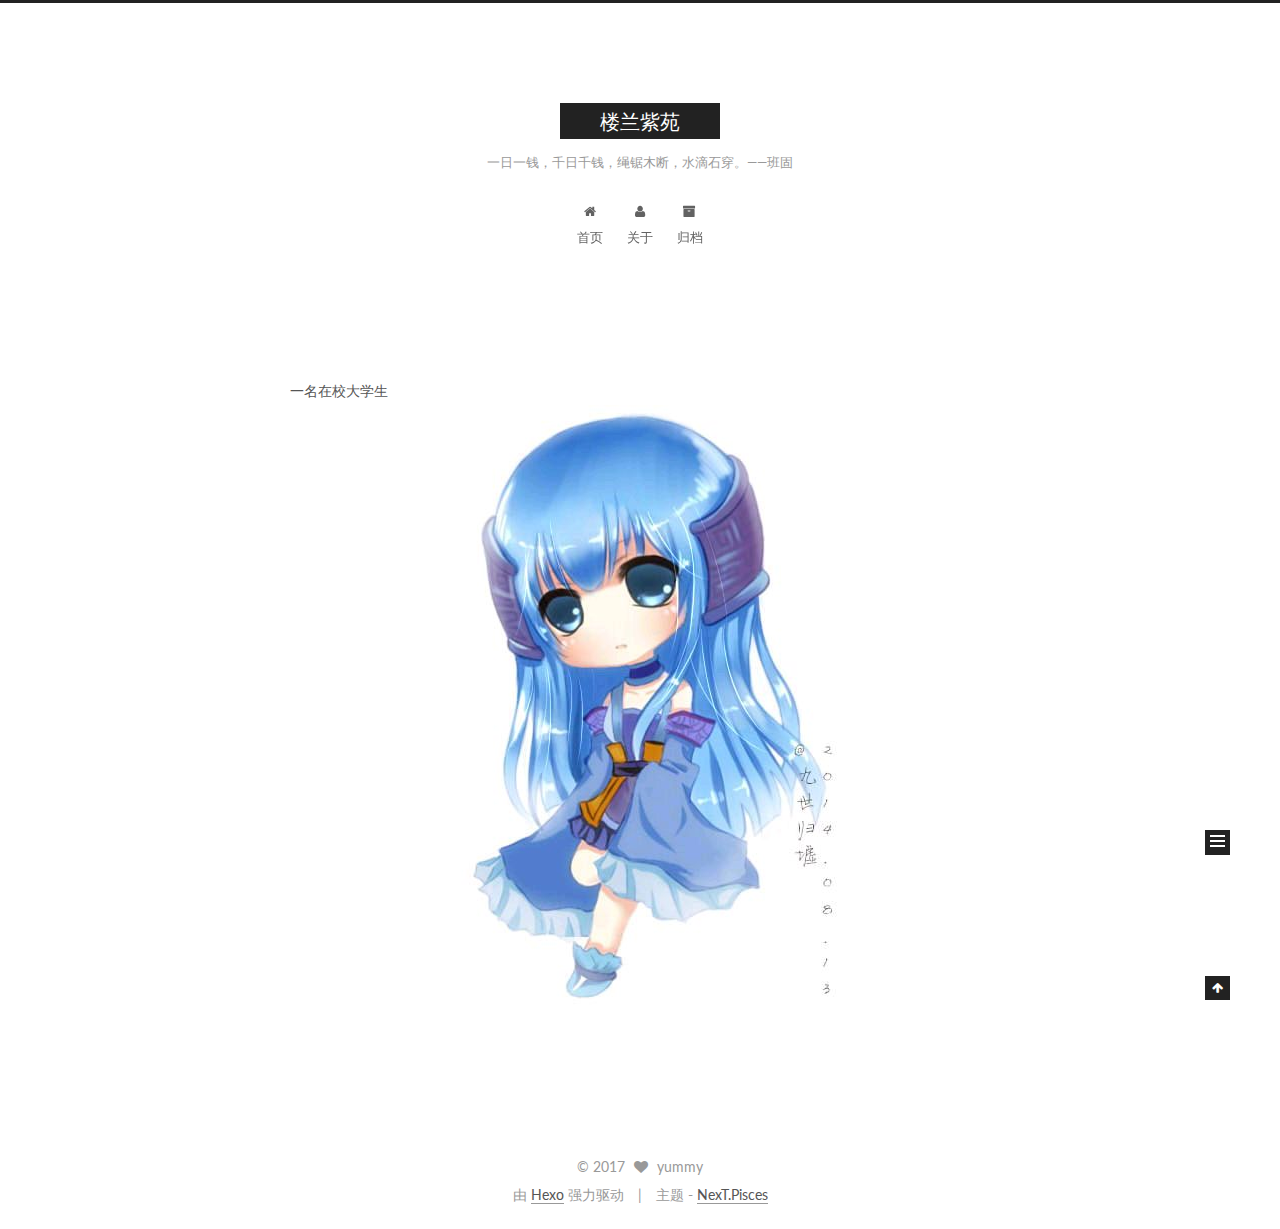
==== commit 6ce1d888: "Site updated: 2017-02-22 19:44:34" ====
--- a/about/index.html
+++ b/about/index.html
@@ -77,7 +77,7 @@
 
 
 
-  <link rel="shortcut icon" type="image/x-icon" href="/favicon.ico?v=5.0.1" />
+  <link rel="shortcut icon" type="image/x-icon" href="/images/favicon.ico?v=5.0.1" />
 
 
 
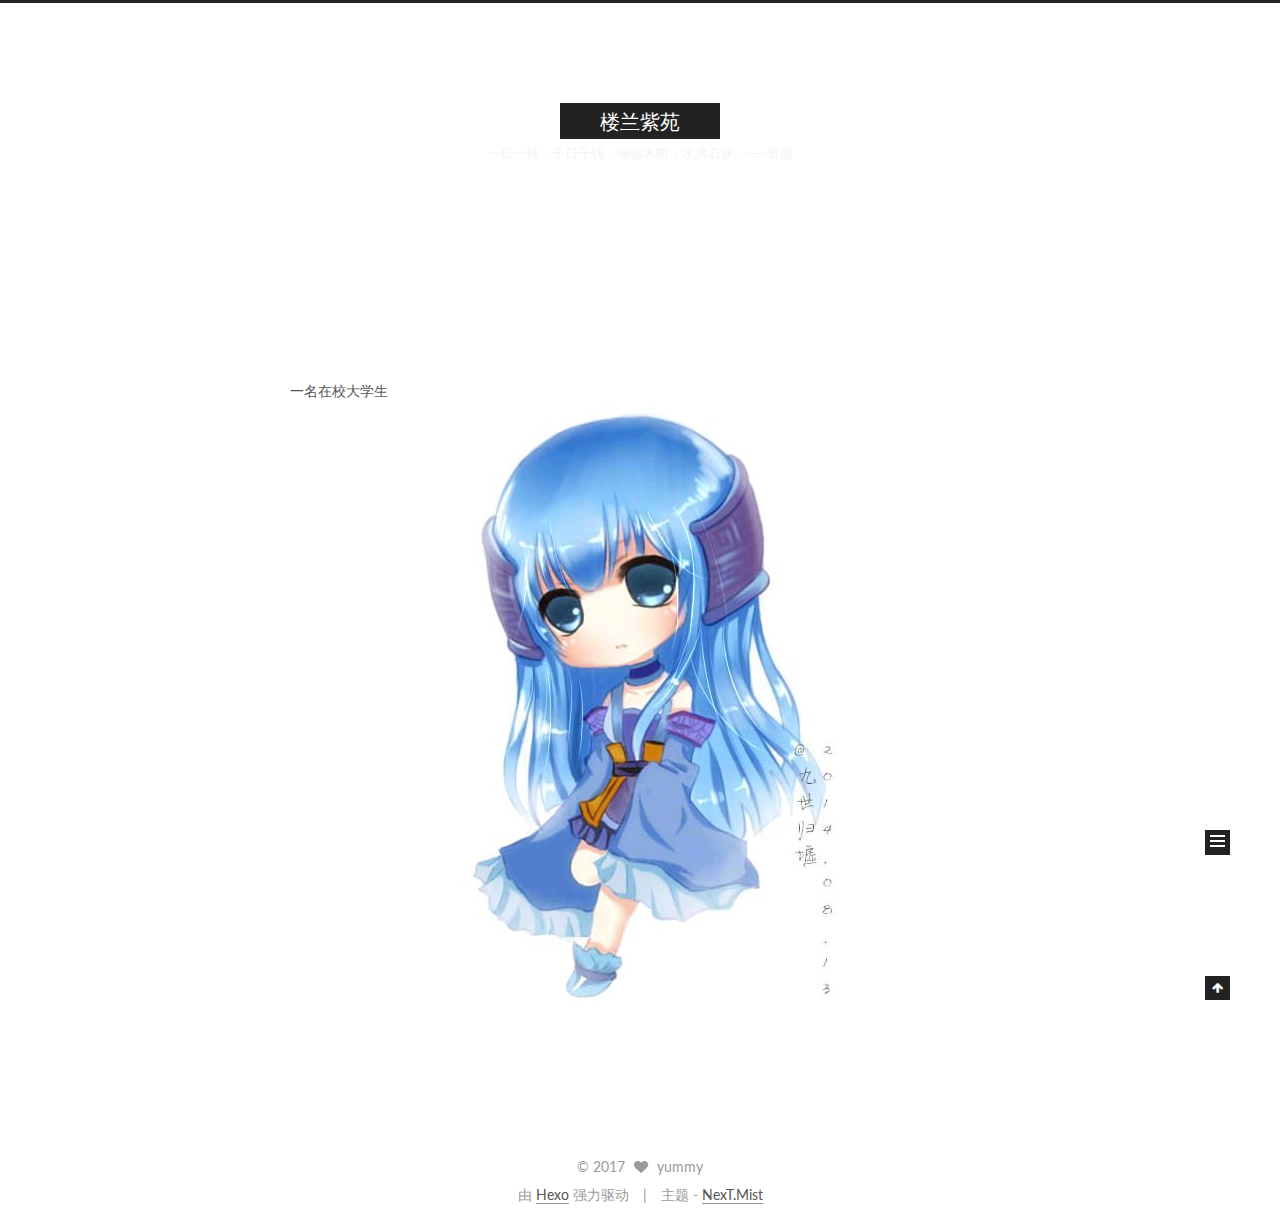
==== commit a5008882: "Site updated: 2017-02-22 19:50:22" ====
--- a/about/index.html
+++ b/about/index.html
@@ -5,7 +5,7 @@
   
 
 
-<html class="theme-next pisces use-motion">
+<html class="theme-next mist use-motion">
 <head>
   <meta charset="UTF-8"/>
 <meta http-equiv="X-UA-Compatible" content="IE=edge,chrome=1" />
@@ -102,7 +102,7 @@
 <script type="text/javascript" id="hexo.configuration">
   var NexT = window.NexT || {};
   var CONFIG = {
-    scheme: 'Pisces',
+    scheme: 'Mist',
     sidebar: {"position":"left","display":"post"},
     fancybox: true,
     motion: true,
@@ -325,7 +325,7 @@
 <div class="theme-info">
   主题 -
   <a class="theme-link" href="https://github.com/iissnan/hexo-theme-next">
-    NexT.Pisces
+    NexT.Mist
   </a>
 </div>
 
@@ -390,13 +390,6 @@
 
   
   
-
-
-  <script type="text/javascript" src="/js/src/affix.js?v=5.0.1"></script>
-
-  <script type="text/javascript" src="/js/src/schemes/pisces.js?v=5.0.1"></script>
-
-
 
   
 
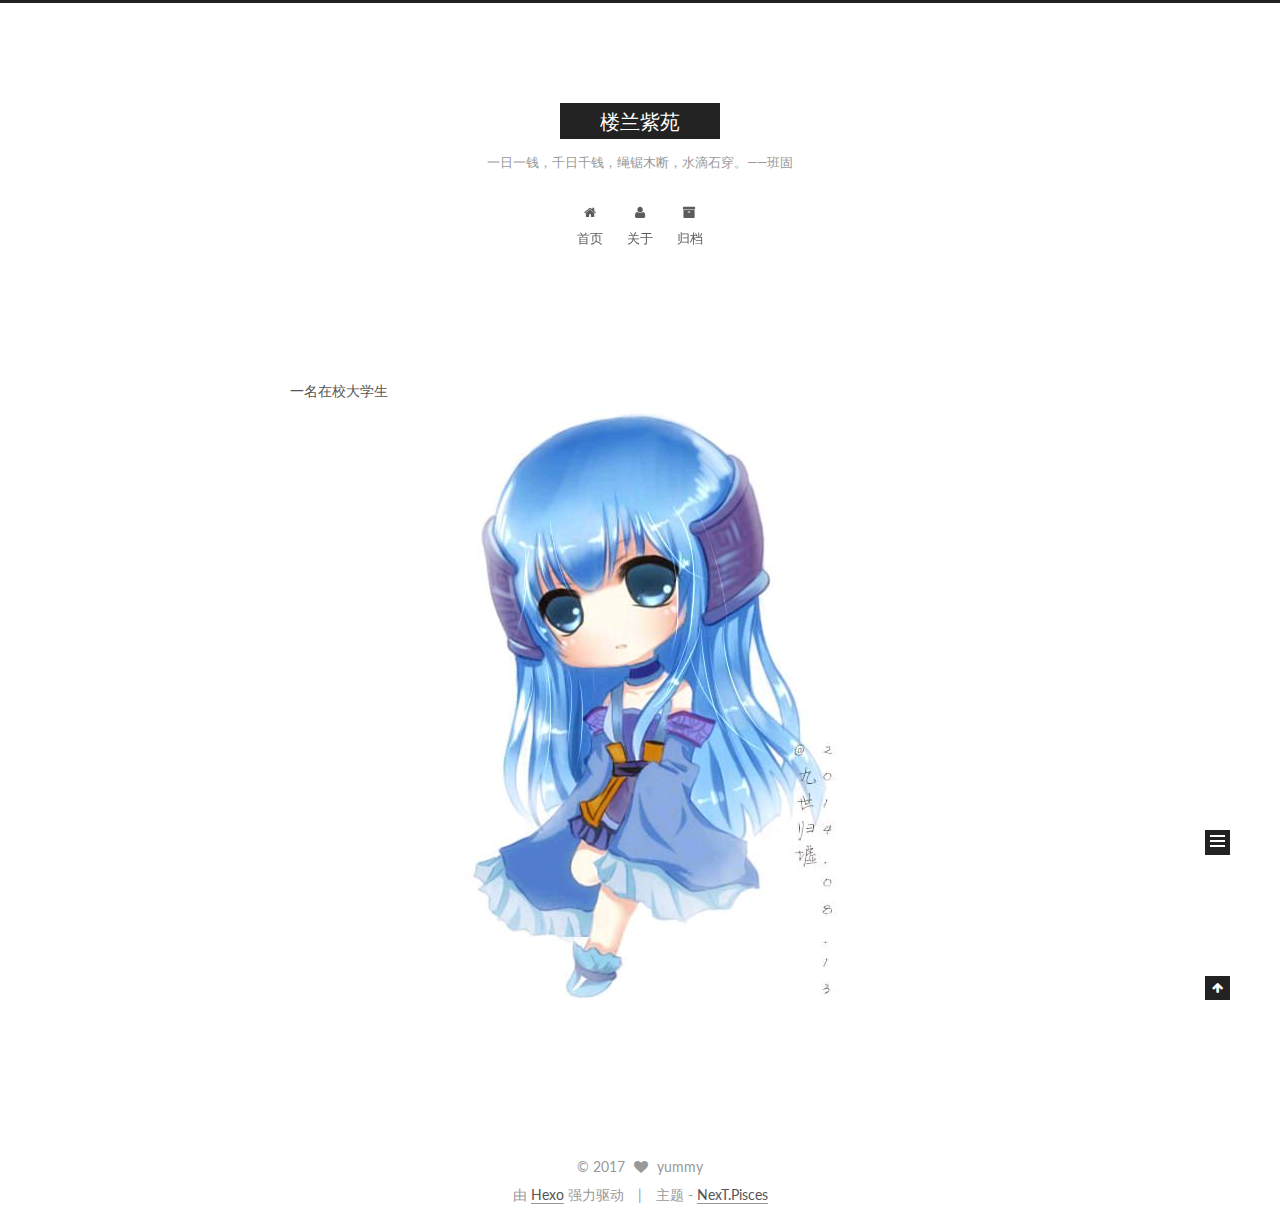
==== commit 4d074978: "Site updated: 2017-02-22 19:51:21" ====
--- a/about/index.html
+++ b/about/index.html
@@ -5,7 +5,7 @@
   
 
 
-<html class="theme-next mist use-motion">
+<html class="theme-next pisces use-motion">
 <head>
   <meta charset="UTF-8"/>
 <meta http-equiv="X-UA-Compatible" content="IE=edge,chrome=1" />
@@ -102,7 +102,7 @@
 <script type="text/javascript" id="hexo.configuration">
   var NexT = window.NexT || {};
   var CONFIG = {
-    scheme: 'Mist',
+    scheme: 'Pisces',
     sidebar: {"position":"left","display":"post"},
     fancybox: true,
     motion: true,
@@ -325,7 +325,7 @@
 <div class="theme-info">
   主题 -
   <a class="theme-link" href="https://github.com/iissnan/hexo-theme-next">
-    NexT.Mist
+    NexT.Pisces
   </a>
 </div>
 
@@ -390,6 +390,13 @@
 
   
   
+
+
+  <script type="text/javascript" src="/js/src/affix.js?v=5.0.1"></script>
+
+  <script type="text/javascript" src="/js/src/schemes/pisces.js?v=5.0.1"></script>
+
+
 
   
 
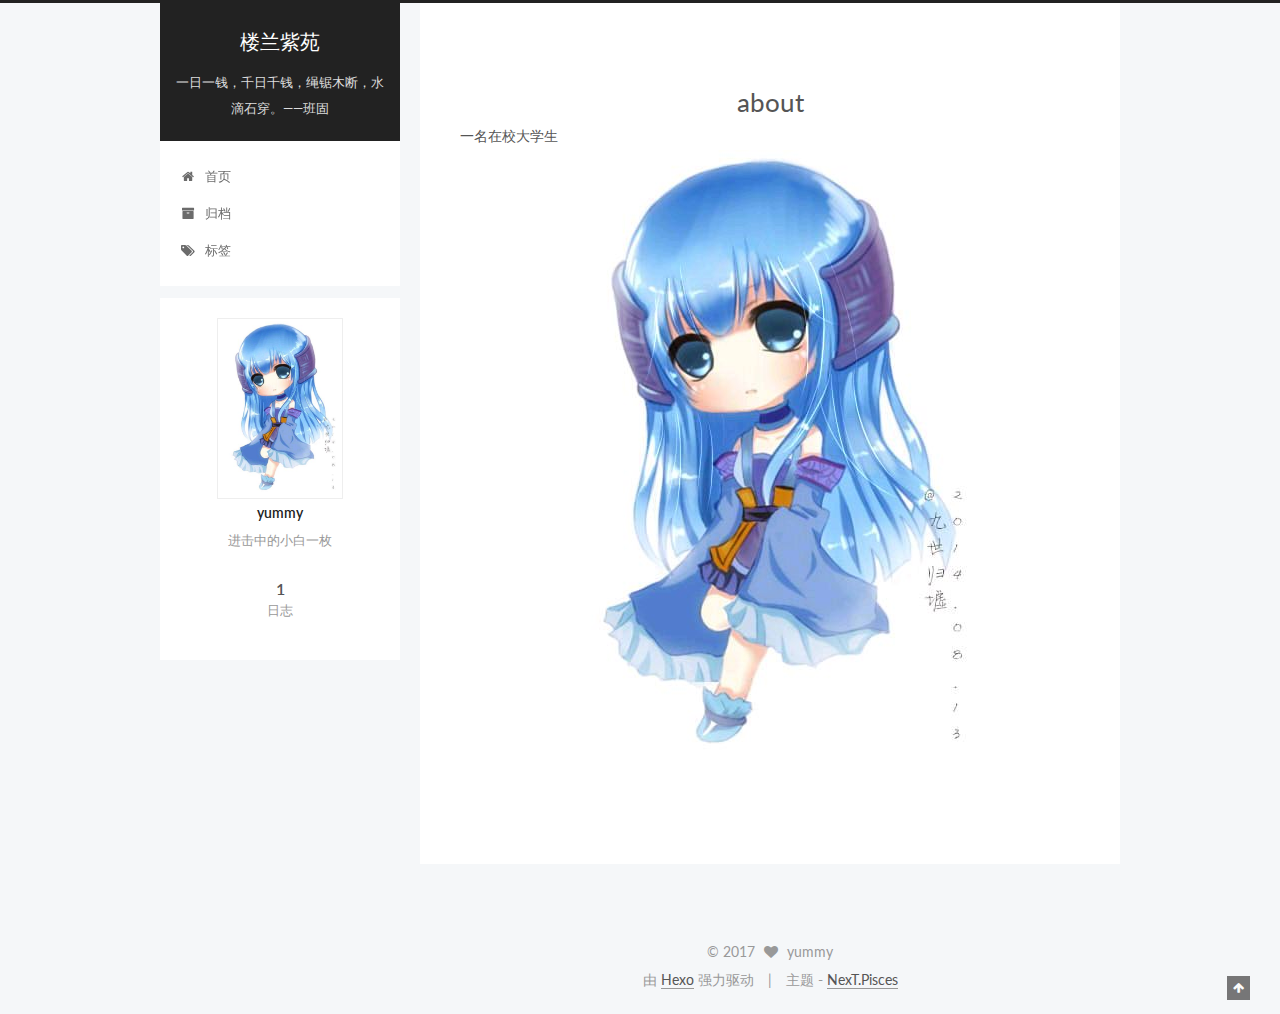
==== commit 3b076de1: "Site updated: 2017-02-22 22:13:30" ====
--- a/about/index.html
+++ b/about/index.html
@@ -5,10 +5,10 @@
   
 
 
-<html class="theme-next pisces use-motion">
+<html class="theme-next pisces use-motion" lang="zh-Hans">
 <head>
   <meta charset="UTF-8"/>
-<meta http-equiv="X-UA-Compatible" content="IE=edge,chrome=1" />
+<meta http-equiv="X-UA-Compatible" content="IE=edge" />
 <meta name="viewport" content="width=device-width, initial-scale=1, maximum-scale=1"/>
 
 
@@ -27,9 +27,12 @@
 
 
 
-  
-  
-  <link href="/vendors/fancybox/source/jquery.fancybox.css?v=2.1.5" rel="stylesheet" type="text/css" />
+
+
+
+  
+  
+  <link href="/lib/fancybox/source/jquery.fancybox.css?v=2.1.5" rel="stylesheet" type="text/css" />
 
 
 
@@ -63,21 +66,21 @@
 
 
 
-<link href="/vendors/font-awesome/css/font-awesome.min.css?v=4.4.0" rel="stylesheet" type="text/css" />
-
-<link href="/css/main.css?v=5.0.1" rel="stylesheet" type="text/css" />
-
-
-  <meta name="keywords" content="yummy, 楼兰紫苑" />
-
-
-
-
-
-
-
-
-  <link rel="shortcut icon" type="image/x-icon" href="/images/favicon.ico?v=5.0.1" />
+<link href="/lib/font-awesome/css/font-awesome.min.css?v=4.6.2" rel="stylesheet" type="text/css" />
+
+<link href="/css/main.css?v=5.1.0" rel="stylesheet" type="text/css" />
+
+
+  <meta name="keywords" content="Hexo, NexT" />
+
+
+
+
+
+
+
+
+  <link rel="shortcut icon" type="image/x-icon" href="/favicon.ico?v=5.1.0" />
 
 
 
@@ -99,20 +102,36 @@
 
 
 
-<script type="text/javascript" id="hexo.configuration">
+<script type="text/javascript" id="hexo.configurations">
   var NexT = window.NexT || {};
   var CONFIG = {
+    root: '/',
     scheme: 'Pisces',
-    sidebar: {"position":"left","display":"post"},
+    sidebar: {"position":"left","display":"post","offset":12,"offset_float":0,"b2t":false,"scrollpercent":false},
     fancybox: true,
     motion: true,
     duoshuo: {
-      userId: 0,
+      userId: '0',
       author: '博主'
+    },
+    algolia: {
+      applicationID: '',
+      apiKey: '',
+      indexName: '',
+      hits: {"per_page":10},
+      labels: {"input_placeholder":"Search for Posts","hits_empty":"We didn't find any results for the search: ${query}","hits_stats":"${hits} results found in ${time} ms"}
     }
   };
 </script>
 
+
+
+  <link rel="canonical" href="http://yoursite.com/about/"/>
+
+
+
+
+
   <title>
   
 
@@ -135,6 +154,10 @@
 
 
 
+
+
+
+
   
   
     
@@ -144,25 +167,29 @@
     <div class="headband"></div>
 
     <header id="header" class="header" itemscope itemtype="http://schema.org/WPHeader">
-      <div class="header-inner"><div class="site-meta ">
-  
-
-  <div class="custom-logo-site-title">
-    <a href="/"  class="brand" rel="start">
-      <span class="logo-line-before"><i></i></span>
-      <span class="site-title">楼兰紫苑</span>
-      <span class="logo-line-after"><i></i></span>
-    </a>
+      <div class="header-inner"><div class="site-brand-wrapper">
+  <div class="site-meta ">
+    
+
+    <div class="custom-logo-site-title">
+      <a href="/"  class="brand" rel="start">
+        <span class="logo-line-before"><i></i></span>
+        <span class="site-title">楼兰紫苑</span>
+        <span class="logo-line-after"><i></i></span>
+      </a>
+    </div>
+      
+        <p class="site-subtitle">一日一钱，千日千钱，绳锯木断，水滴石穿。——班固</p>
+      
   </div>
-  <p class="site-subtitle">一日一钱，千日千钱，绳锯木断，水滴石穿。——班固</p>
-</div>
-
-<div class="site-nav-toggle">
-  <button>
-    <span class="btn-bar"></span>
-    <span class="btn-bar"></span>
-    <span class="btn-bar"></span>
-  </button>
+
+  <div class="site-nav-toggle">
+    <button>
+      <span class="btn-bar"></span>
+      <span class="btn-bar"></span>
+      <span class="btn-bar"></span>
+    </button>
+  </div>
 </div>
 
 <nav class="site-nav">
@@ -182,16 +209,6 @@
         </li>
       
         
-        <li class="menu-item menu-item-about">
-          <a href="/about" rel="section">
-            
-              <i class="menu-item-icon fa fa-fw fa-user"></i> <br />
-            
-            关于
-          </a>
-        </li>
-      
-        
         <li class="menu-item menu-item-archives">
           <a href="/archives" rel="section">
             
@@ -201,6 +218,16 @@
           </a>
         </li>
       
+        
+        <li class="menu-item menu-item-tags">
+          <a href="/tags" rel="section">
+            
+              <i class="menu-item-icon fa fa-fw fa-tags"></i> <br />
+            
+            标签
+          </a>
+        </li>
+      
 
       
     </ul>
@@ -208,6 +235,8 @@
 
   
 </nav>
+
+
 
  </div>
     </header>
@@ -219,6 +248,14 @@
             
 
   <div id="posts" class="posts-expand">
+  <header class="post-header">
+
+	<h1 class="post-title" itemprop="name headline">about</h1>
+
+
+
+</header>
+
     
     
       <p>一名在校大学生<br><img src="/images/龙葵.jpg" alt=""></p>
@@ -226,17 +263,13 @@
     
   </div>
 
-
+          
           </div>
           
 
 
           
   <div class="comments" id="comments">
-    
-      <div class="ds-thread" data-thread-key="about/index.html"
-           data-title="about" data-url="http://yoursite.com/about/index.html">
-      </div>
     
   </div>
 
@@ -260,21 +293,26 @@
 
       
 
-      <section class="site-overview sidebar-panel  sidebar-panel-active ">
+      <section class="site-overview sidebar-panel sidebar-panel-active">
         <div class="site-author motion-element" itemprop="author" itemscope itemtype="http://schema.org/Person">
           <img class="site-author-image" itemprop="image"
                src="/images/龙葵.jpg"
                alt="yummy" />
           <p class="site-author-name" itemprop="name">yummy</p>
-          <p class="site-description motion-element" itemprop="description">进击中的小白一枚</p>
+           
+              <p class="site-description motion-element" itemprop="description">进击中的小白一枚</p>
+          
         </div>
         <nav class="site-state motion-element">
-          <div class="site-state-item site-state-posts">
-            <a href="/archives">
-              <span class="site-state-item-count">1</span>
-              <span class="site-state-item-name">日志</span>
-            </a>
-          </div>
+        
+          
+            <div class="site-state-item site-state-posts">
+              <a href="/archives">
+                <span class="site-state-item-count">1</span>
+                <span class="site-state-item-name">日志</span>
+              </a>
+            </div>
+          
 
           
 
@@ -294,7 +332,12 @@
         
         
 
+        
+
+
       </section>
+
+      
 
       
 
@@ -318,8 +361,9 @@
   <span class="author" itemprop="copyrightHolder">yummy</span>
 </div>
 
+
 <div class="powered-by">
-  由 <a class="theme-link" href="http://hexo.io">Hexo</a> 强力驱动
+  由 <a class="theme-link" href="https://hexo.io">Hexo</a> 强力驱动
 </div>
 
 <div class="theme-info">
@@ -329,15 +373,20 @@
   </a>
 </div>
 
+
         
 
         
       </div>
     </footer>
 
-    <div class="back-to-top">
-      <i class="fa fa-arrow-up"></i>
-    </div>
+    
+      <div class="back-to-top">
+        <i class="fa fa-arrow-up"></i>
+        
+      </div>
+    
+    
   </div>
 
   
@@ -360,85 +409,96 @@
 
 
 
-  
-  <script type="text/javascript" src="/vendors/jquery/index.js?v=2.1.3"></script>
-
-  
-  <script type="text/javascript" src="/vendors/fastclick/lib/fastclick.min.js?v=1.0.6"></script>
-
-  
-  <script type="text/javascript" src="/vendors/jquery_lazyload/jquery.lazyload.js?v=1.9.7"></script>
-
-  
-  <script type="text/javascript" src="/vendors/velocity/velocity.min.js?v=1.2.1"></script>
-
-  
-  <script type="text/javascript" src="/vendors/velocity/velocity.ui.min.js?v=1.2.1"></script>
-
-  
-  <script type="text/javascript" src="/vendors/fancybox/source/jquery.fancybox.pack.js?v=2.1.5"></script>
-
-
-  
-
-
-  <script type="text/javascript" src="/js/src/utils.js?v=5.0.1"></script>
-
-  <script type="text/javascript" src="/js/src/motion.js?v=5.0.1"></script>
-
-
-
-  
-  
-
-
-  <script type="text/javascript" src="/js/src/affix.js?v=5.0.1"></script>
-
-  <script type="text/javascript" src="/js/src/schemes/pisces.js?v=5.0.1"></script>
-
-
-
-  
-
-  
-
-
-  <script type="text/javascript" src="/js/src/bootstrap.js?v=5.0.1"></script>
-
-
-
-  
-
-  
-    
-  
-
-  <script type="text/javascript">
-    var duoshuoQuery = {short_name:"yummy98"};
-    (function() {
-      var ds = document.createElement('script');
-      ds.type = 'text/javascript';ds.async = true;
-      ds.id = 'duoshuo-script';
-      ds.src = (document.location.protocol == 'https:' ? 'https:' : 'http:') + '//static.duoshuo.com/embed.js';
-      ds.charset = 'UTF-8';
-      (document.getElementsByTagName('head')[0]
-      || document.getElementsByTagName('body')[0]).appendChild(ds);
-    })();
-  </script>
-
-  
-    
-  
-
-
-
-
-
-  
-  
-  
-
-  
+
+  
+  <script type="text/javascript" src="/lib/jquery/index.js?v=2.1.3"></script>
+
+  
+  <script type="text/javascript" src="/lib/fastclick/lib/fastclick.min.js?v=1.0.6"></script>
+
+  
+  <script type="text/javascript" src="/lib/jquery_lazyload/jquery.lazyload.js?v=1.9.7"></script>
+
+  
+  <script type="text/javascript" src="/lib/velocity/velocity.min.js?v=1.2.1"></script>
+
+  
+  <script type="text/javascript" src="/lib/velocity/velocity.ui.min.js?v=1.2.1"></script>
+
+  
+  <script type="text/javascript" src="/lib/fancybox/source/jquery.fancybox.pack.js?v=2.1.5"></script>
+
+
+  
+
+
+  <script type="text/javascript" src="/js/src/utils.js?v=5.1.0"></script>
+
+  <script type="text/javascript" src="/js/src/motion.js?v=5.1.0"></script>
+
+
+
+  
+  
+
+
+  <script type="text/javascript" src="/js/src/affix.js?v=5.1.0"></script>
+
+  <script type="text/javascript" src="/js/src/schemes/pisces.js?v=5.1.0"></script>
+
+
+
+  
+
+  
+
+
+  <script type="text/javascript" src="/js/src/bootstrap.js?v=5.1.0"></script>
+
+
+
+  
+
+
+
+  
+
+
+
+
+	
+
+
+
+
+
+  
+
+
+
+
+
+  
+
+
+
+
+
+  
+
+
+
+  
+  
+
+  
+
+  
+
+  
+
+  
+
 
   
 
--- a/css/main.css
+++ b/css/main.css
@@ -189,7 +189,7 @@
   font-size: 14px;
   line-height: 2;
   color: #555;
-  background: #fff;
+  background: #f5f7f9;
 }
 @media (max-width: 767px) {
   body {
@@ -390,24 +390,6 @@
 .use-motion .motion-element {
   opacity: 0;
 }
-#local-search-input {
-  padding: 3px;
-  border: none;
-  text-indent: 14px;
-  border-radius: 0;
-  width: 140px;
-  outline: none;
-  border-bottom: 1px solid #999;
-  background: inherit;
-  opacity: 0.5;
-}
-#local-search-input:focus {
-  opacity: 1;
-}
-.search-icon {
-  position: absolute;
-  top: 9px;
-}
 table {
   margin: 20px 0;
   width: 100%;
@@ -495,7 +477,7 @@
 .highlight {
   overflow: auto;
   margin: 20px 0;
-  padding: 15px;
+  padding: 0;
   font-size: 13px;
   color: #4d4d4c;
   background: #f7f7f7;
@@ -507,10 +489,10 @@
 }
 code {
   padding: 2px 4px;
-  word-break: break-all;
-  color: #555;
-  background: #eee;
-  border-radius: 4px;
+  word-wrap: break-word;
+  color: #4d4d4c;
+  background: #f7f7f7;
+  border-radius: 3px;
   font-size: 13px;
 }
 pre code {
@@ -519,10 +501,13 @@
   background: none;
   text-shadow: none;
 }
+.highlight {
+  border-radius: 1px;
+}
 .highlight pre {
   border: none;
   margin: 0;
-  padding: 1px;
+  padding: 10px 0;
 }
 .highlight table {
   margin: 0;
@@ -555,18 +540,40 @@
   border-bottom-color: #4d4d4c;
 }
 .highlight .gutter pre {
-  color: #666;
+  padding-left: 10px;
+  padding-right: 10px;
+  color: #869194;
   text-align: right;
-  padding-right: 20px;
+  background-color: #eff2f3;
+}
+.highlight .code pre {
+  padding-left: 10px;
+  padding-right: 10px;
+  background-color: #f7f7f7;
 }
 .highlight .line {
   height: 20px;
 }
+.gutter {
+  -webkit-user-select: none;
+  -moz-user-select: none;
+  -ms-user-select: none;
+  user-select: none;
+}
 .gist table {
   width: auto;
 }
 .gist table td {
   border: none;
+}
+pre .deletion {
+  background: #fdd;
+}
+pre .addition {
+  background: #dfd;
+}
+pre .meta {
+  color: #8959a8;
 }
 pre .comment {
   color: #8e908c;
@@ -634,8 +641,8 @@
 @media (min-width: 992px) {
   .full-image.full-image.full-image {
     max-width: none;
-    width: 126%;
-    margin: 0 -13%;
+    width: 118%;
+    margin: 0 -9%;
   }
 }
 .blockquote-center,
@@ -722,13 +729,111 @@
   max-width: 150px;
   max-height: 150px;
 }
+.note {
+  padding: 20px;
+  margin: 20px 0;
+  border: 1px solid #eee;
+  border-left-width: 5px;
+  border-radius: 3px;
+}
+.note h2,
+.note h3,
+.note h4,
+.note h5,
+.note h6 {
+  margin-top: 0;
+  margin-bottom: 5px;
+}
+.note p:last-child {
+  margin-bottom: 0;
+}
+.note code {
+  border-radius: 3px;
+}
+.note+.note {
+  margin-top: -5px;
+}
+.default {
+  border-left-color: #777;
+}
+.default h2,
+.default h3,
+.default h4,
+.default h5,
+.default h6 {
+  color: #777;
+}
+.primary {
+  border-left-color: #428bca;
+}
+.primary h2,
+.primary h3,
+.primary h4,
+.primary h5,
+.primary h6 {
+  color: #428bca;
+}
+.success {
+  border-left-color: #5cb85c;
+}
+.success h2,
+.success h3,
+.success h4,
+.success h5,
+.success h6 {
+  color: #5cb85c;
+}
+.danger {
+  border-left-color: #d9534f;
+}
+.danger h2,
+.danger h3,
+.danger h4,
+.danger h5,
+.danger h6 {
+  color: #d9534f;
+}
+.warning {
+  border-left-color: #f0ad4e;
+}
+.warning h2,
+.warning h3,
+.warning h4,
+.warning h5,
+.warning h6 {
+  color: #f0ad4e;
+}
+.info {
+  border-left-color: #5bc0de;
+}
+.info h2,
+.info h3,
+.info h4,
+.info h5,
+.info h6 {
+  color: #5bc0de;
+}
+.exturl {
+  background-color: transparent;
+  cursor: pointer;
+  border-bottom: 1px solid #999;
+}
+.exturl .fa {
+  font-size: 14px;
+}
+.exturl:active,
+.exturl:hover {
+  outline: 0;
+  color: #222;
+  border-bottom-color: #222;
+}
 .btn {
   display: inline-block;
   padding: 0 20px;
   font-size: 14px;
   color: #fff;
   background: #222;
-  border: 2px solid #222;
+  border: 2px solid #555;
   text-decoration: none;
   border-radius: 0;
   transition-property: background-color;
@@ -737,10 +842,10 @@
   transition-delay: 0s;
 }
 .btn:hover,
-.post-more-link .btn:hover {
+.post-button .btn:hover {
   border-color: #222;
-  color: #222;
-  background: #fff;
+  color: #fff;
+  background: #222;
 }
 .btn-bar {
   display: block;
@@ -839,13 +944,12 @@
   box-sizing: border-box;
   position: fixed;
   bottom: -100px;
-  right: 50px;
+  right: 30px;
   z-index: 1050;
   padding: 0 6px;
-  width: 25px;
   background: #222;
   font-size: 12px;
-  opacity: 1;
+  opacity: 0.6;
   color: #fff;
   cursor: pointer;
   text-align: center;
@@ -866,7 +970,7 @@
   }
 }
 .back-to-top.back-to-top-on {
-  bottom: 19px;
+  bottom: 30px;
 }
 .header {
   background: #fff;
@@ -915,7 +1019,7 @@
 .site-subtitle {
   margin-top: 10px;
   font-size: 13px;
-  color: #999;
+  color: #ddd;
 }
 .use-motion .brand {
   opacity: 0;
@@ -988,7 +1092,8 @@
   transition-timing-function: ease-in-out;
   transition-delay: 0s;
 }
-.menu .menu-item a:hover {
+.menu .menu-item a:hover,
+.menu-item-active a {
   border-bottom-color: #222;
 }
 .menu .menu-item .fa {
@@ -1275,8 +1380,14 @@
 .posts-expand .post-meta .post-category-list-link {
   color: #999;
 }
+.posts-expand .post-meta .post-description {
+  font-size: 14px;
+  margin-top: 2px;
+}
+.post-meta-divider {
+  margin: 0 0.5em;
+}
 .post-meta-item-icon {
-  display: none;
   margin-right: 3px;
 }
 @media (min-width: 768px) and (max-width: 991px) {
@@ -1304,15 +1415,40 @@
     display: none;
   }
 }
-.post-more-link {
+.social-like {
+  font-size: 14px;
+  height: 20px;
+  text-align: center;
+  border-top: 1px solid #eee;
+  padding-top: 9px;
+  margin-top: 45px;
+  display: flex;
+  justify-content: center;
+}
+.vk_like {
+  width: 85px;
+  height: 21px;
+  padding-top: 7px;
+  align-self: center;
+}
+.fb_like {
+  height: 30px;
+  align-self: center;
+}
+.post-button {
   margin-top: 50px;
 }
-.post-more-link .btn {
-  color: #fff;
+.post-button .btn {
+  color: #555;
   font-size: 14px;
-  background: #222;
-  border-radius: 0;
+  background: #fff;
+  border-radius: 2px;
   line-height: 2;
+  margin: 0 4px 8px 4px;
+}
+.post-button .fa-fw {
+  width: 1.285714285714286em;
+  text-align: left;
 }
 .posts-expand .post-tags {
   margin-top: 40px;
@@ -1324,20 +1460,24 @@
   font-size: 13px;
 }
 .post-nav {
-  overflow: hidden;
-  margin-top: 60px;
-  padding: 10px;
-  white-space: nowrap;
+  display: table;
+  margin-top: 15px;
+  width: 100%;
   border-top: 1px solid #eee;
 }
+.post-nav-divider {
+  display: table-cell;
+  width: 10%;
+}
 .post-nav-item {
-  display: inline-block;
-  width: 50%;
-  white-space: normal;
+  display: table-cell;
+  padding: 10px 0 0 0;
+  width: 45%;
+  vertical-align: top;
 }
 .post-nav-item a {
   position: relative;
-  display: inline-block;
+  display: block;
   line-height: 25px;
   font-size: 14px;
   color: #555;
@@ -1350,11 +1490,24 @@
 .post-nav-item a:active {
   top: 2px;
 }
-.post-nav-item a i {
+.post-nav-item .fa {
+  position: absolute;
+  top: 8px;
+  left: 0;
   font-size: 12px;
+}
+.post-nav-next a {
+  padding-left: 15px;
 }
 .post-nav-prev {
   text-align: right;
+}
+.post-nav-prev a {
+  padding-right: 15px;
+}
+.post-nav-prev .fa {
+  right: 0;
+  left: auto;
 }
 .posts-expand .post-eof {
   display: block;
@@ -1427,11 +1580,11 @@
 }
 .sidebar-toggle {
   position: fixed;
-  right: 50px;
+  right: 30px;
   bottom: 45px;
   width: 15px;
-  height: 15px;
-  padding: 5px;
+  height: 14px;
+  padding: 5px 4.25px;
   background: #222;
   line-height: 0;
   z-index: 1050;
@@ -1464,20 +1617,20 @@
   display: block;
   margin: 0 auto;
   padding: 2px;
-  max-width: 96px;
+  max-width: 120px;
   height: auto;
-  border: 2px solid #333;
+  border: 1px solid #eee;
 }
 .site-author-name {
-  margin: 5px 0 0;
+  margin: 0;
   text-align: center;
-  color: #f5f5f5;
-  font-weight: normal;
+  color: #222;
+  font-weight: 600;
 }
 .site-description {
-  margin-top: 5px;
+  margin-top: 0;
   text-align: center;
-  font-size: 14px;
+  font-size: 13px;
   color: #999;
 }
 .site-state {
@@ -1489,7 +1642,7 @@
 .site-state-item {
   display: inline-block;
   padding: 0 15px;
-  border-left: 1px solid #333;
+  border-left: 1px solid #eee;
 }
 .site-state-item:first-child {
   border-left: none;
@@ -1502,11 +1655,11 @@
   text-align: center;
   color: inherit;
   font-weight: 600;
-  font-size: 18px;
+  font-size: 16px;
 }
 .site-state-item-name {
   font-size: 13px;
-  color: inherit;
+  color: #999;
 }
 .feed-link {
   margin-top: 20px;
@@ -1548,7 +1701,7 @@
   width: 4px;
   height: 4px;
   border-radius: 50%;
-  background: #3d34ff;
+  background: #6765ab;
 }
 .links-of-blogroll {
   font-size: 13px;
@@ -1577,7 +1730,7 @@
   color: #555;
 }
 .sidebar-nav li:hover {
-  color: #f5f5f5;
+  color: #fc6423;
 }
 .page-post-detail .sidebar-nav-toc {
   padding: 0 5px;
@@ -1586,11 +1739,11 @@
   margin-left: 10px;
 }
 .sidebar-nav .sidebar-nav-active {
-  color: #87daff;
-  border-bottom-color: #87daff;
+  color: #fc6423;
+  border-bottom-color: #fc6423;
 }
 .sidebar-nav .sidebar-nav-active:hover {
-  color: #87daff;
+  color: #fc6423;
 }
 .sidebar-panel {
   display: none;
@@ -1623,12 +1776,12 @@
   transition-timing-function: ease-in-out;
   transition-delay: 0s;
   transition-property: all;
-  color: #999;
-  border-bottom-color: #555;
+  color: #666;
+  border-bottom-color: #ccc;
 }
 .post-toc ol a:hover {
-  color: #ccc;
-  border-bottom-color: #ccc;
+  color: #000;
+  border-bottom-color: #000;
 }
 .post-toc .nav-item {
   overflow: hidden;
@@ -1649,14 +1802,14 @@
   display: block;
 }
 .post-toc .nav .active > a {
-  color: #87daff;
-  border-bottom-color: #87daff;
+  color: #fc6423;
+  border-bottom-color: #fc6423;
 }
 .post-toc .nav .active-current > a {
-  color: #87daff;
+  color: #fc6423;
 }
 .post-toc .nav .active-current > a:hover {
-  color: #87daff;
+  color: #fc6423;
 }
 .footer {
   font-size: 14px;
@@ -1931,6 +2084,17 @@
   background-color: #78ace9 !important;
   border-color: #4cae4c !important;
 }
+.cloud-tie-wrapper img {
+  display: inline-block;
+}
+.cloud-tie-wrapper .total-txt {
+  font-size: 1em !important;
+}
+.cloud-tie-join-count .join-count {
+  color: #555 !important;
+  font-size: inherit !important;
+  margin: 0 !important;
+}
 .post-spread {
   margin-top: 20px;
   text-align: center;
@@ -1954,85 +2118,126 @@
 .bdsharebuttonbox a {
   border: none;
 }
-ul.search-result-list {
-  padding-left: 0px;
-  margin: 0px 5px 0px 8px;
-}
-p.search-result {
-  border-bottom: 1px dashed #ccc;
-  padding: 5px 0;
-}
-a.search-result-title {
-  font-weight: bold;
-}
-a.search-result {
-  border-bottom: transparent;
-  display: block;
-  white-space: nowrap;
-  overflow: hidden;
-  text-overflow: ellipsis;
-}
-.search-keyword {
-  border-bottom: 1px dashed #4088b8;
-  font-weight: bold;
-}
-#local-search-result {
-  height: 90%;
-  overflow: auto;
-}
-.popup {
+.local-search-pop-overlay {
+  position: fixed;
+  width: 100%;
+  height: 100%;
+  top: 0;
+  left: 0;
+  z-index: 2080;
+  background-color: rgba(0,0,0,0.3);
+}
+.local-search-popup {
   display: none;
   position: fixed;
   top: 10%;
   left: 50%;
+  margin-left: -350px;
   width: 700px;
   height: 80%;
-  margin-left: -350px;
-  padding: 3px 0 0 10px;
+  padding: 0;
   background: #fff;
   color: #333;
   z-index: 9999;
   border-radius: 5px;
 }
 @media (max-width: 767px) {
-  .popup {
-    padding: 3px;
+  .local-search-popup {
+    padding: 0;
     top: 0;
     left: 0;
     margin: 0;
     width: 100%;
     height: 100%;
-    border-radius: 0px;
-  }
-}
-.popoverlay {
-  position: fixed;
-  width: 100%;
-  height: 100%;
-  top: 0px;
-  left: 0px;
-  z-index: 2080;
-  background-color: rgba(0,0,0,0.3);
-}
-#local-search-input {
-  margin-bottom: 10px;
-  width: 50%;
-}
-.popup-btn-close {
-  position: absolute;
-  top: 6px;
-  right: 14px;
-  color: #4ebd79;
+    border-radius: 0;
+  }
+}
+.local-search-popup ul.search-result-list {
+  padding: 0;
+  margin: 0 5px;
+}
+.local-search-popup p.search-result {
+  border-bottom: 1px dashed #ccc;
+  padding: 5px 0;
+}
+.local-search-popup a.search-result-title {
+  font-weight: bold;
+  font-size: 16px;
+}
+.local-search-popup .search-keyword {
+  border-bottom: 1px dashed #f00;
   font-size: 14px;
   font-weight: bold;
-  text-transform: uppercase;
+  color: #f00;
+}
+.local-search-popup .local-search-header {
+  padding: 5px;
+  height: 36px;
+  background: #f5f5f5;
+  border-top-left-radius: 5px;
+  border-top-right-radius: 5px;
+}
+.local-search-popup #local-search-result {
+  overflow: auto;
+  position: relative;
+  padding: 5px 25px;
+  height: calc(100% - 55px);
+}
+.local-search-popup .local-search-input-wrapper {
+  display: inline-block;
+  width: calc(100% - 60px);
+  height: 36px;
+  line-height: 36px;
+  padding: 0 5px;
+}
+.local-search-popup .local-search-input-wrapper input {
+  padding: 8px 0;
+  height: 20px;
+  display: block;
+  width: 100%;
+  outline: none;
+  border: none;
+  background: transparent;
+  vertical-align: middle;
+}
+.local-search-popup .search-icon,
+.local-search-popup .popup-btn-close {
+  display: inline-block;
+  font-size: 18px;
+  color: #999;
+  height: 36px;
+  width: 18px;
+}
+.local-search-popup .search-icon {
+  float: left;
+}
+.local-search-popup .popup-btn-close {
+  border-left: 1px solid #eee;
+  float: right;
   cursor: pointer;
-}
-#no-result {
+  padding-left: 10px;
+}
+.local-search-popup #no-result {
   position: absolute;
-  left: 44%;
-  top: 42%;
+  left: 50%;
+  top: 50%;
+  -webkit-transform: translate(-50%, -50%);
+  -webkit-transform: translate(-50%, -50%);
+  -moz-transform: translate(-50%, -50%);
+  -ms-transform: translate(-50%, -50%);
+  -o-transform: translate(-50%, -50%);
+  transform: translate(-50%, -50%);
   color: #ccc;
+}
+@media (min-width: 768px) and (max-width: 991px) {
+  .busuanzi-count {
+    width: auto;
+  }
+}
+@media (max-width: 767px) {
+  .busuanzi-count {
+    width: auto;
+  }
 }
 .site-uv,
 .site-pv,
@@ -2104,79 +2309,563 @@
 .category-all-page .category-list-child {
   padding-left: 10px;
 }
+#schedule ul#event-list {
+  padding-left: 30px;
+}
+#schedule ul#event-list hr {
+  margin: 20px 0 45px 0 !important;
+  background: #222;
+}
+#schedule ul#event-list hr:after {
+  display: inline-block;
+  content: 'NOW';
+  background: #222;
+  color: #fff;
+  font-weight: bold;
+  text-align: right;
+  padding: 0 5px;
+}
+#schedule ul#event-list li.event {
+  margin: 20px 0px;
+  background: #f9f9f9;
+  padding-left: 10px;
+  min-height: 40px;
+}
+#schedule ul#event-list li.event h2.event-summary {
+  margin: 0;
+  padding-bottom: 3px;
+}
+#schedule ul#event-list li.event h2.event-summary:before {
+  display: inline-block;
+  font-family: FontAwesome;
+  font-size: 8px;
+  content: '\f111';
+  vertical-align: middle;
+  margin-right: 25px;
+  color: #bbb;
+}
+#schedule ul#event-list li.event span.event-relative-time {
+  display: inline-block;
+  font-size: 12px;
+  font-weight: 400;
+  padding-left: 12px;
+  color: #bbb;
+}
+#schedule ul#event-list li.event span.event-details {
+  display: block;
+  color: #bbb;
+  margin-left: 56px;
+  padding-top: 3px;
+  padding-bottom: 6px;
+  text-indent: -24px;
+  line-height: 18px;
+}
+#schedule ul#event-list li.event span.event-details:before {
+  text-indent: 0;
+  display: inline-block;
+  width: 14px;
+  font-family: FontAwesome;
+  text-align: center;
+  margin-right: 9px;
+  color: #bbb;
+}
+#schedule ul#event-list li.event span.event-details.event-location:before {
+  content: '\f041';
+}
+#schedule ul#event-list li.event span.event-details.event-duration:before {
+  content: '\f017';
+}
+#schedule ul#event-list li.event-past {
+  background: #fcfcfc;
+}
+#schedule ul#event-list li.event-past > * {
+  opacity: 0.6;
+}
+#schedule ul#event-list li.event-past h2.event-summary {
+  color: #bbb;
+}
+#schedule ul#event-list li.event-past h2.event-summary:before {
+  color: #dfdfdf;
+}
+#schedule ul#event-list li.event-now {
+  background: #222;
+  color: #fff;
+  padding: 15px 0 15px 10px;
+}
+#schedule ul#event-list li.event-now h2.event-summary:before {
+  -webkit-transform: scale(1.2);
+  -moz-transform: scale(1.2);
+  -ms-transform: scale(1.2);
+  -o-transform: scale(1.2);
+  transform: scale(1.2);
+  color: #fff;
+  animation: dot-flash 1s alternate infinite ease-in-out;
+}
+#schedule ul#event-list li.event-now * {
+  color: #fff !important;
+}
+@-moz-keyframes dot-flash {
+  from {
+    opacity: 1;
+    -webkit-transform: scale(1.1);
+    -moz-transform: scale(1.1);
+    -ms-transform: scale(1.1);
+    -o-transform: scale(1.1);
+    transform: scale(1.1);
+  }
+  to {
+    opacity: 0;
+    -webkit-transform: scale(1);
+    -moz-transform: scale(1);
+    -ms-transform: scale(1);
+    -o-transform: scale(1);
+    transform: scale(1);
+  }
+}
+@-webkit-keyframes dot-flash {
+  from {
+    opacity: 1;
+    -webkit-transform: scale(1.1);
+    -moz-transform: scale(1.1);
+    -ms-transform: scale(1.1);
+    -o-transform: scale(1.1);
+    transform: scale(1.1);
+  }
+  to {
+    opacity: 0;
+    -webkit-transform: scale(1);
+    -moz-transform: scale(1);
+    -ms-transform: scale(1);
+    -o-transform: scale(1);
+    transform: scale(1);
+  }
+}
+@-o-keyframes dot-flash {
+  from {
+    opacity: 1;
+    -webkit-transform: scale(1.1);
+    -moz-transform: scale(1.1);
+    -ms-transform: scale(1.1);
+    -o-transform: scale(1.1);
+    transform: scale(1.1);
+  }
+  to {
+    opacity: 0;
+    -webkit-transform: scale(1);
+    -moz-transform: scale(1);
+    -ms-transform: scale(1);
+    -o-transform: scale(1);
+    transform: scale(1);
+  }
+}
+@keyframes dot-flash {
+  from {
+    opacity: 1;
+    -webkit-transform: scale(1.1);
+    -moz-transform: scale(1.1);
+    -ms-transform: scale(1.1);
+    -o-transform: scale(1.1);
+    transform: scale(1.1);
+  }
+  to {
+    opacity: 0;
+    -webkit-transform: scale(1);
+    -moz-transform: scale(1);
+    -ms-transform: scale(1);
+    -o-transform: scale(1);
+    transform: scale(1);
+  }
+}
 .page-post-detail .sidebar-toggle-line {
-  background: #87daff;
+  background: #fc6423;
 }
 .page-post-detail .comments {
   overflow: hidden;
 }
-@media (max-width: 767px) {
-  .header-inner,
-  .container .main-inner,
+.header {
+  position: relative;
+  margin: 0 auto;
+  width: 960px;
+}
+@media (min-width: 768px) and (max-width: 991px) {
+  .header {
+    width: auto;
+  }
+}
+@media (max-width: 767px) {
+  .header {
+    width: auto;
+  }
+}
+.header-inner {
+  position: absolute;
+  top: 0;
+  overflow: hidden;
+  padding: 0;
+  width: 240px;
+  background: #fff;
+  box-shadow: initial;
+  border-radius: initial;
+}
+@media (min-width: 1600px) {
+  .container .header-inner {
+    width: 240px;
+  }
+}
+@media (min-width: 768px) and (max-width: 991px) {
+  .header-inner {
+    position: relative;
+    width: auto;
+    border-radius: initial;
+  }
+}
+@media (max-width: 767px) {
+  .header-inner {
+    position: relative;
+    width: auto;
+    border-radius: initial;
+  }
+}
+.main:before,
+.main:after {
+  content: " ";
+  display: table;
+}
+.main:after {
+  clear: both;
+}
+@media (min-width: 768px) and (max-width: 991px) {
+  .main {
+    padding-bottom: 100px;
+  }
+}
+@media (max-width: 767px) {
+  .main {
+    padding-bottom: 100px;
+  }
+}
+.container .main-inner {
+  width: 960px;
+}
+@media (min-width: 768px) and (max-width: 991px) {
+  .container .main-inner {
+    width: auto;
+  }
+}
+@media (max-width: 767px) {
+  .container .main-inner {
+    width: auto;
+  }
+}
+.content-wrap {
+  float: right;
+  box-sizing: border-box;
+  padding: 40px;
+  width: 700px;
+  background: #fff;
+  min-height: 700px;
+  box-shadow: initial;
+  border-radius: initial;
+}
+@media (min-width: 768px) and (max-width: 991px) {
+  .content-wrap {
+    width: 100%;
+    padding: 20px;
+    border-radius: initial;
+  }
+}
+@media (max-width: 767px) {
+  .content-wrap {
+    width: 100%;
+    padding: 20px;
+    min-height: auto;
+    border-radius: initial;
+  }
+}
+.sidebar {
+  position: static;
+  float: left;
+  margin-top: 300px;
+  width: 240px;
+  background: #f5f7f9;
+  box-shadow: none;
+}
+@media (min-width: 768px) and (max-width: 991px) {
+  .sidebar {
+    display: none;
+  }
+}
+@media (max-width: 767px) {
+  .sidebar {
+    display: none;
+  }
+}
+.sidebar-toggle {
+  display: none;
+}
+.footer-inner {
+  width: 960px;
+  padding-left: 260px;
+}
+@media (min-width: 768px) and (max-width: 991px) {
   .footer-inner {
     width: auto;
-  }
-}
-.custom-logo .site-meta-headline {
-  text-align: center;
-}
-.custom-logo .brand {
+    padding-left: 0;
+  }
+}
+@media (max-width: 767px) {
+  .footer-inner {
+    width: auto;
+    padding-left: 0;
+  }
+}
+.sidebar-position-right .header-inner {
+  right: 0;
+}
+.sidebar-position-right .content-wrap {
+  float: left;
+}
+.sidebar-position-right .sidebar {
+  float: right;
+}
+.sidebar-position-right .footer-inner:before {
+  float: right;
+}
+.site-brand-wrapper {
+  position: relative;
+}
+.site-meta {
+  padding: 20px 0;
+  color: #fff;
+  background: #222;
+}
+@media (min-width: 768px) and (max-width: 991px) {
+  .site-meta {
+    box-shadow: 0 0 16px rgba(0,0,0,0.5);
+  }
+}
+@media (max-width: 767px) {
+  .site-meta {
+    box-shadow: 0 0 16px rgba(0,0,0,0.5);
+  }
+}
+.brand {
+  padding: 0;
   background: none;
 }
-.custom-logo .site-title {
-  margin: 10px auto 0;
-  font-size: 24px;
-  color: #222;
-}
-.custom-logo .site-title a {
-  border: none;
-}
-.custom-logo-image {
-  margin: 0 auto;
-  padding: 5px;
-  max-width: 150px;
-  background: #fff;
-}
-@media (max-width: 767px) {
-  .site-nav {
-    position: absolute;
-    left: 0;
-    top: 52px;
-    margin: 0;
-    width: 100%;
-    padding: 0;
-    background: #fff;
-    border-bottom: 1px solid #ddd;
-  }
-}
-@media (max-width: 767px) {
-  .menu {
-    text-align: left;
-  }
-}
-@media (max-width: 767px) {
-  .menu .menu-item {
-    display: block;
-    margin: 0 10px;
-    vertical-align: top;
-  }
-}
-@media (max-width: 767px) {
-  .menu .menu-item br {
-    display: none;
-  }
-}
-@media (max-width: 767px) {
-  .menu .menu-item a {
-    padding: 5px 10px;
-  }
-}
-.menu .menu-item .fa {
-  margin-right: 0;
+.brand:hover {
+  color: #fff;
+}
+.site-subtitle {
+  margin: 10px 10px 0;
+  font-weight: initial;
 }
 .site-search form {
   display: none;
 }
+.site-nav {
+  border-top: none;
+}
+@media (min-width: 768px) and (max-width: 991px) {
+  .site-nav {
+    display: none !important;
+  }
+}
+@media (min-width: 768px) and (max-width: 991px) {
+  .site-nav-on {
+    display: block !important;
+  }
+}
+.menu .menu-item {
+  display: block;
+  margin: 0;
+  list-style: none;
+}
+.menu .menu-item a {
+  position: relative;
+  box-sizing: border-box;
+  padding: 5px 20px;
+  text-align: left;
+  line-height: inherit;
+  transition-property: background-color;
+  transition-duration: 0.2s;
+  transition-timing-function: ease-in-out;
+  transition-delay: 0s;
+}
+.menu .menu-item a:hover,
+.menu-item-active a {
+  background: #f9f9f9;
+  border-bottom-color: #fff;
+}
+.menu .menu-item br {
+  display: none;
+}
+.menu-item-active a:after {
+  content: " ";
+  position: absolute;
+  top: 50%;
+  margin-top: -3px;
+  right: 15px;
+  width: 6px;
+  height: 6px;
+  border-radius: 50%;
+  background-color: #bbb;
+}
+.btn-bar {
+  background-color: #fff;
+}
+.site-nav-toggle {
+  left: 20px;
+  top: 50%;
+  -webkit-transform: translateY(-50%);
+  -webkit-transform: translateY(-50%);
+  -moz-transform: translateY(-50%);
+  -ms-transform: translateY(-50%);
+  -o-transform: translateY(-50%);
+  transform: translateY(-50%);
+}
+@media (min-width: 768px) and (max-width: 991px) {
+  .site-nav-toggle {
+    display: block;
+  }
+}
+.use-motion .sidebar .motion-element {
+  opacity: 1;
+}
+.sidebar {
+  display: none;
+  right: auto;
+  bottom: auto;
+  -webkit-transform: none;
+}
+.sidebar-inner {
+  box-sizing: border-box;
+  width: 240px;
+  color: #555;
+  background: #fff;
+  box-shadow: initial;
+  border-radius: initial;
+}
+.sidebar-inner.affix {
+  position: fixed;
+  top: 0px;
+}
+.site-overview {
+  margin: 0 2px;
+  text-align: left;
+}
+.site-author:before,
+.site-author:after {
+  content: " ";
+  display: table;
+}
+.site-author:after {
+  clear: both;
+}
+.sidebar a {
+  color: #555;
+}
+.sidebar a:hover {
+  color: #222;
+}
+.links-of-author-item a:before {
+  display: none;
+}
+.links-of-author-item a {
+  border-bottom: none;
+  text-decoration: underline;
+}
+.feed-link {
+  border-top: 1px dotted #ccc;
+  border-bottom: 1px dotted #ccc;
+  text-align: center;
+}
+.feed-link a {
+  display: block;
+  color: #fc6423;
+  border: none;
+}
+.feed-link a:hover {
+  background: none;
+  color: #e34603;
+}
+.feed-link a:hover i {
+  color: #e34603;
+}
+.links-of-author:before,
+.links-of-author:after {
+  content: " ";
+  display: table;
+}
+.links-of-author:after {
+  clear: both;
+}
+.links-of-author-item {
+  float: left;
+  margin: 5px 0 0;
+  width: 50%;
+}
+.links-of-author-item a {
+  box-sizing: border-box;
+  display: inline-block;
+  margin-right: 0;
+  margin-bottom: 0;
+  padding: 0 5px;
+  overflow: hidden;
+  white-space: nowrap;
+  text-overflow: ellipsis;
+}
+.links-of-author-item a {
+  display: block;
+  text-decoration: none;
+}
+.links-of-author-item a:hover {
+  border-radius: 4px;
+  background: #eee;
+}
+.links-of-author-item .fa {
+  margin-right: 2px;
+  font-size: 16px;
+}
+.links-of-author-item .fa-globe {
+  font-size: 15px;
+}
+.links-of-blogroll {
+  margin-top: 20px;
+  padding: 3px 0 0;
+  border-top: 1px dotted #ccc;
+}
+.links-of-blogroll-title {
+  margin-top: 0;
+}
+.links-of-blogroll-item {
+  padding: 0;
+}
+.links-of-blogroll-inline:before,
+.links-of-blogroll-inline:after {
+  content: " ";
+  display: table;
+}
+.links-of-blogroll-inline:after {
+  clear: both;
+}
 .links-of-blogroll-inline .links-of-blogroll-item {
-  display: inline-block;
-}
+  float: left;
+  margin: 5px 0 0;
+  width: 50%;
+}
+.links-of-blogroll-inline .links-of-blogroll-item a {
+  box-sizing: border-box;
+  display: inline-block;
+  margin-right: 0;
+  margin-bottom: 0;
+  padding: 0 5px;
+  overflow: hidden;
+  white-space: nowrap;
+  text-overflow: ellipsis;
+}
+@media (max-width: 767px) {
+  .post-body {
+    text-align: justify;
+  }
+}
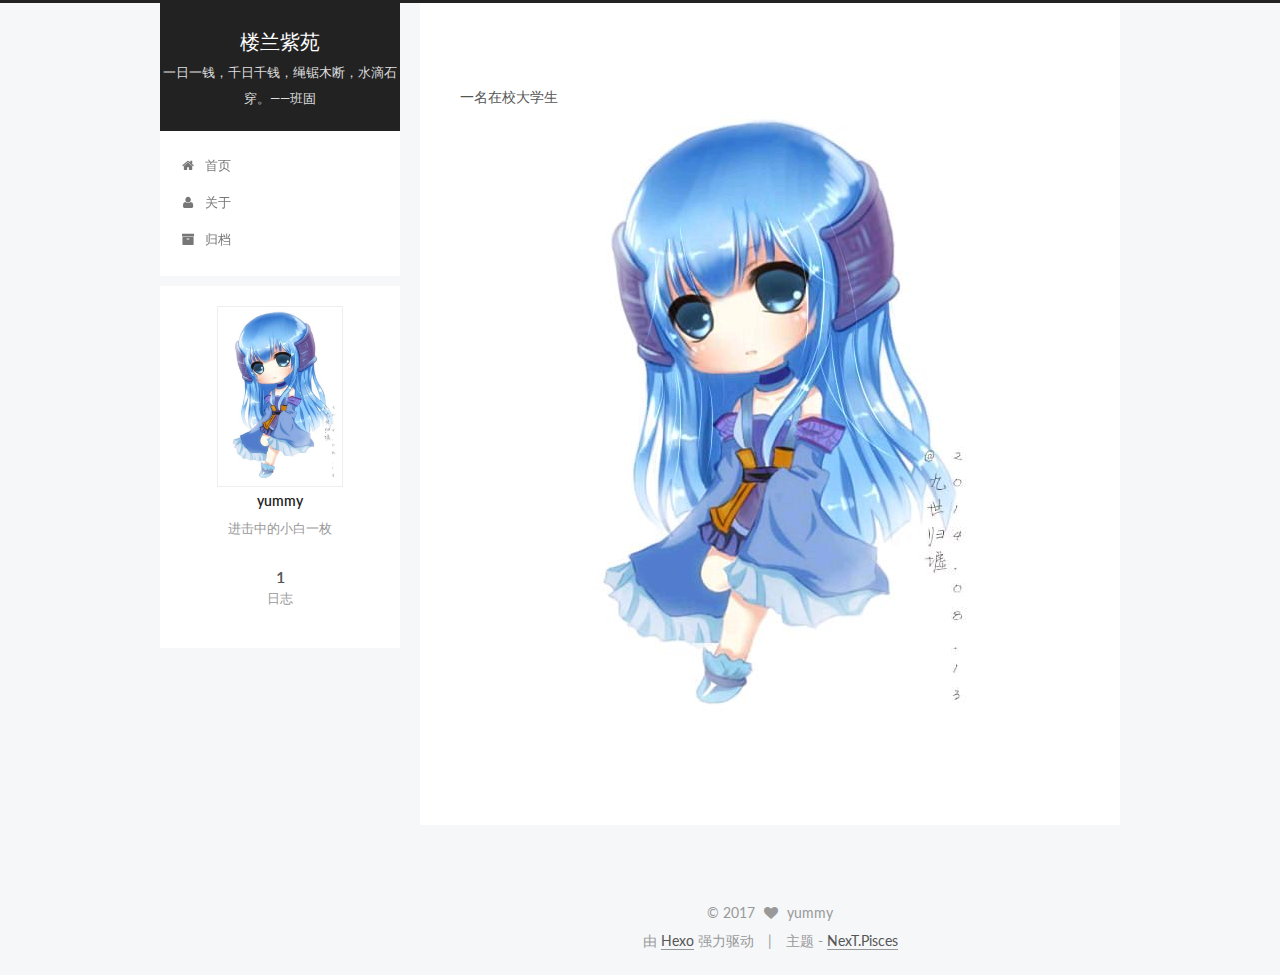
==== commit 08e27201: "Site updated: 2017-02-22 22:17:02" ====
--- a/about/index.html
+++ b/about/index.html
@@ -5,10 +5,10 @@
   
 
 
-<html class="theme-next pisces use-motion" lang="zh-Hans">
+<html class="theme-next pisces use-motion">
 <head>
   <meta charset="UTF-8"/>
-<meta http-equiv="X-UA-Compatible" content="IE=edge" />
+<meta http-equiv="X-UA-Compatible" content="IE=edge,chrome=1" />
 <meta name="viewport" content="width=device-width, initial-scale=1, maximum-scale=1"/>
 
 
@@ -27,12 +27,9 @@
 
 
 
-
-
-
-  
-  
-  <link href="/lib/fancybox/source/jquery.fancybox.css?v=2.1.5" rel="stylesheet" type="text/css" />
+  
+  
+  <link href="/vendors/fancybox/source/jquery.fancybox.css?v=2.1.5" rel="stylesheet" type="text/css" />
 
 
 
@@ -66,21 +63,21 @@
 
 
 
-<link href="/lib/font-awesome/css/font-awesome.min.css?v=4.6.2" rel="stylesheet" type="text/css" />
-
-<link href="/css/main.css?v=5.1.0" rel="stylesheet" type="text/css" />
-
-
-  <meta name="keywords" content="Hexo, NexT" />
-
-
-
-
-
-
-
-
-  <link rel="shortcut icon" type="image/x-icon" href="/favicon.ico?v=5.1.0" />
+<link href="/vendors/font-awesome/css/font-awesome.min.css?v=4.4.0" rel="stylesheet" type="text/css" />
+
+<link href="/css/main.css?v=5.0.1" rel="stylesheet" type="text/css" />
+
+
+  <meta name="keywords" content="yummy, 楼兰紫苑" />
+
+
+
+
+
+
+
+
+  <link rel="shortcut icon" type="image/x-icon" href="/images/favicon.ico?v=5.0.1" />
 
 
 
@@ -102,36 +99,20 @@
 
 
 
-<script type="text/javascript" id="hexo.configurations">
+<script type="text/javascript" id="hexo.configuration">
   var NexT = window.NexT || {};
   var CONFIG = {
-    root: '/',
     scheme: 'Pisces',
-    sidebar: {"position":"left","display":"post","offset":12,"offset_float":0,"b2t":false,"scrollpercent":false},
+    sidebar: {"position":"left","display":"post"},
     fancybox: true,
     motion: true,
     duoshuo: {
-      userId: '0',
+      userId: 0,
       author: '博主'
-    },
-    algolia: {
-      applicationID: '',
-      apiKey: '',
-      indexName: '',
-      hits: {"per_page":10},
-      labels: {"input_placeholder":"Search for Posts","hits_empty":"We didn't find any results for the search: ${query}","hits_stats":"${hits} results found in ${time} ms"}
     }
   };
 </script>
 
-
-
-  <link rel="canonical" href="http://yoursite.com/about/"/>
-
-
-
-
-
   <title>
   
 
@@ -154,10 +135,6 @@
 
 
 
-
-
-
-
   
   
     
@@ -167,29 +144,25 @@
     <div class="headband"></div>
 
     <header id="header" class="header" itemscope itemtype="http://schema.org/WPHeader">
-      <div class="header-inner"><div class="site-brand-wrapper">
-  <div class="site-meta ">
-    
-
-    <div class="custom-logo-site-title">
-      <a href="/"  class="brand" rel="start">
-        <span class="logo-line-before"><i></i></span>
-        <span class="site-title">楼兰紫苑</span>
-        <span class="logo-line-after"><i></i></span>
-      </a>
-    </div>
-      
-        <p class="site-subtitle">一日一钱，千日千钱，绳锯木断，水滴石穿。——班固</p>
-      
+      <div class="header-inner"><div class="site-meta ">
+  
+
+  <div class="custom-logo-site-title">
+    <a href="/"  class="brand" rel="start">
+      <span class="logo-line-before"><i></i></span>
+      <span class="site-title">楼兰紫苑</span>
+      <span class="logo-line-after"><i></i></span>
+    </a>
   </div>
-
-  <div class="site-nav-toggle">
-    <button>
-      <span class="btn-bar"></span>
-      <span class="btn-bar"></span>
-      <span class="btn-bar"></span>
-    </button>
-  </div>
+  <p class="site-subtitle">一日一钱，千日千钱，绳锯木断，水滴石穿。——班固</p>
+</div>
+
+<div class="site-nav-toggle">
+  <button>
+    <span class="btn-bar"></span>
+    <span class="btn-bar"></span>
+    <span class="btn-bar"></span>
+  </button>
 </div>
 
 <nav class="site-nav">
@@ -209,6 +182,16 @@
         </li>
       
         
+        <li class="menu-item menu-item-about">
+          <a href="/about" rel="section">
+            
+              <i class="menu-item-icon fa fa-fw fa-user"></i> <br />
+            
+            关于
+          </a>
+        </li>
+      
+        
         <li class="menu-item menu-item-archives">
           <a href="/archives" rel="section">
             
@@ -218,16 +201,6 @@
           </a>
         </li>
       
-        
-        <li class="menu-item menu-item-tags">
-          <a href="/tags" rel="section">
-            
-              <i class="menu-item-icon fa fa-fw fa-tags"></i> <br />
-            
-            标签
-          </a>
-        </li>
-      
 
       
     </ul>
@@ -235,8 +208,6 @@
 
   
 </nav>
-
-
 
  </div>
     </header>
@@ -248,14 +219,6 @@
             
 
   <div id="posts" class="posts-expand">
-  <header class="post-header">
-
-	<h1 class="post-title" itemprop="name headline">about</h1>
-
-
-
-</header>
-
     
     
       <p>一名在校大学生<br><img src="/images/龙葵.jpg" alt=""></p>
@@ -263,13 +226,17 @@
     
   </div>
 
-          
+
           </div>
           
 
 
           
   <div class="comments" id="comments">
+    
+      <div class="ds-thread" data-thread-key="about/index.html"
+           data-title="about" data-url="http://yoursite.com/about/index.html">
+      </div>
     
   </div>
 
@@ -293,26 +260,21 @@
 
       
 
-      <section class="site-overview sidebar-panel sidebar-panel-active">
+      <section class="site-overview sidebar-panel  sidebar-panel-active ">
         <div class="site-author motion-element" itemprop="author" itemscope itemtype="http://schema.org/Person">
           <img class="site-author-image" itemprop="image"
                src="/images/龙葵.jpg"
                alt="yummy" />
           <p class="site-author-name" itemprop="name">yummy</p>
-           
-              <p class="site-description motion-element" itemprop="description">进击中的小白一枚</p>
-          
+          <p class="site-description motion-element" itemprop="description">进击中的小白一枚</p>
         </div>
         <nav class="site-state motion-element">
-        
-          
-            <div class="site-state-item site-state-posts">
-              <a href="/archives">
-                <span class="site-state-item-count">1</span>
-                <span class="site-state-item-name">日志</span>
-              </a>
-            </div>
-          
+          <div class="site-state-item site-state-posts">
+            <a href="/archives">
+              <span class="site-state-item-count">1</span>
+              <span class="site-state-item-name">日志</span>
+            </a>
+          </div>
 
           
 
@@ -332,12 +294,7 @@
         
         
 
-        
-
-
       </section>
-
-      
 
       
 
@@ -361,9 +318,8 @@
   <span class="author" itemprop="copyrightHolder">yummy</span>
 </div>
 
-
 <div class="powered-by">
-  由 <a class="theme-link" href="https://hexo.io">Hexo</a> 强力驱动
+  由 <a class="theme-link" href="http://hexo.io">Hexo</a> 强力驱动
 </div>
 
 <div class="theme-info">
@@ -373,20 +329,15 @@
   </a>
 </div>
 
-
         
 
         
       </div>
     </footer>
 
-    
-      <div class="back-to-top">
-        <i class="fa fa-arrow-up"></i>
-        
-      </div>
-    
-    
+    <div class="back-to-top">
+      <i class="fa fa-arrow-up"></i>
+    </div>
   </div>
 
   
@@ -409,96 +360,85 @@
 
 
 
-
-  
-  <script type="text/javascript" src="/lib/jquery/index.js?v=2.1.3"></script>
-
-  
-  <script type="text/javascript" src="/lib/fastclick/lib/fastclick.min.js?v=1.0.6"></script>
-
-  
-  <script type="text/javascript" src="/lib/jquery_lazyload/jquery.lazyload.js?v=1.9.7"></script>
-
-  
-  <script type="text/javascript" src="/lib/velocity/velocity.min.js?v=1.2.1"></script>
-
-  
-  <script type="text/javascript" src="/lib/velocity/velocity.ui.min.js?v=1.2.1"></script>
-
-  
-  <script type="text/javascript" src="/lib/fancybox/source/jquery.fancybox.pack.js?v=2.1.5"></script>
-
-
-  
-
-
-  <script type="text/javascript" src="/js/src/utils.js?v=5.1.0"></script>
-
-  <script type="text/javascript" src="/js/src/motion.js?v=5.1.0"></script>
-
-
-
-  
-  
-
-
-  <script type="text/javascript" src="/js/src/affix.js?v=5.1.0"></script>
-
-  <script type="text/javascript" src="/js/src/schemes/pisces.js?v=5.1.0"></script>
-
-
-
-  
-
-  
-
-
-  <script type="text/javascript" src="/js/src/bootstrap.js?v=5.1.0"></script>
-
-
-
-  
-
-
-
-  
-
-
-
-
-	
-
-
-
-
-
-  
-
-
-
-
-
-  
-
-
-
-
-
-  
-
-
-
-  
-  
-
-  
-
-  
-
-  
-
-  
-
+  
+  <script type="text/javascript" src="/vendors/jquery/index.js?v=2.1.3"></script>
+
+  
+  <script type="text/javascript" src="/vendors/fastclick/lib/fastclick.min.js?v=1.0.6"></script>
+
+  
+  <script type="text/javascript" src="/vendors/jquery_lazyload/jquery.lazyload.js?v=1.9.7"></script>
+
+  
+  <script type="text/javascript" src="/vendors/velocity/velocity.min.js?v=1.2.1"></script>
+
+  
+  <script type="text/javascript" src="/vendors/velocity/velocity.ui.min.js?v=1.2.1"></script>
+
+  
+  <script type="text/javascript" src="/vendors/fancybox/source/jquery.fancybox.pack.js?v=2.1.5"></script>
+
+
+  
+
+
+  <script type="text/javascript" src="/js/src/utils.js?v=5.0.1"></script>
+
+  <script type="text/javascript" src="/js/src/motion.js?v=5.0.1"></script>
+
+
+
+  
+  
+
+
+  <script type="text/javascript" src="/js/src/affix.js?v=5.0.1"></script>
+
+  <script type="text/javascript" src="/js/src/schemes/pisces.js?v=5.0.1"></script>
+
+
+
+  
+
+  
+
+
+  <script type="text/javascript" src="/js/src/bootstrap.js?v=5.0.1"></script>
+
+
+
+  
+
+  
+    
+  
+
+  <script type="text/javascript">
+    var duoshuoQuery = {short_name:"yummy98"};
+    (function() {
+      var ds = document.createElement('script');
+      ds.type = 'text/javascript';ds.async = true;
+      ds.id = 'duoshuo-script';
+      ds.src = (document.location.protocol == 'https:' ? 'https:' : 'http:') + '//static.duoshuo.com/embed.js';
+      ds.charset = 'UTF-8';
+      (document.getElementsByTagName('head')[0]
+      || document.getElementsByTagName('body')[0]).appendChild(ds);
+    })();
+  </script>
+
+  
+    
+  
+
+
+
+
+
+  
+  
+  
+
+  
 
   
 
--- a/css/main.css
+++ b/css/main.css
@@ -189,7 +189,7 @@
   font-size: 14px;
   line-height: 2;
   color: #555;
-  background: #f5f7f9;
+  background: #fff;
 }
 @media (max-width: 767px) {
   body {
@@ -390,6 +390,24 @@
 .use-motion .motion-element {
   opacity: 0;
 }
+#local-search-input {
+  padding: 3px;
+  border: none;
+  text-indent: 14px;
+  border-radius: 0;
+  width: 140px;
+  outline: none;
+  border-bottom: 1px solid #999;
+  background: inherit;
+  opacity: 0.5;
+}
+#local-search-input:focus {
+  opacity: 1;
+}
+.search-icon {
+  position: absolute;
+  top: 9px;
+}
 table {
   margin: 20px 0;
   width: 100%;
@@ -477,7 +495,7 @@
 .highlight {
   overflow: auto;
   margin: 20px 0;
-  padding: 0;
+  padding: 15px;
   font-size: 13px;
   color: #4d4d4c;
   background: #f7f7f7;
@@ -489,10 +507,10 @@
 }
 code {
   padding: 2px 4px;
-  word-wrap: break-word;
-  color: #4d4d4c;
-  background: #f7f7f7;
-  border-radius: 3px;
+  word-break: break-all;
+  color: #555;
+  background: #eee;
+  border-radius: 4px;
   font-size: 13px;
 }
 pre code {
@@ -501,13 +519,10 @@
   background: none;
   text-shadow: none;
 }
-.highlight {
-  border-radius: 1px;
-}
 .highlight pre {
   border: none;
   margin: 0;
-  padding: 10px 0;
+  padding: 1px;
 }
 .highlight table {
   margin: 0;
@@ -540,40 +555,18 @@
   border-bottom-color: #4d4d4c;
 }
 .highlight .gutter pre {
-  padding-left: 10px;
-  padding-right: 10px;
-  color: #869194;
+  color: #666;
   text-align: right;
-  background-color: #eff2f3;
-}
-.highlight .code pre {
-  padding-left: 10px;
-  padding-right: 10px;
-  background-color: #f7f7f7;
+  padding-right: 20px;
 }
 .highlight .line {
   height: 20px;
 }
-.gutter {
-  -webkit-user-select: none;
-  -moz-user-select: none;
-  -ms-user-select: none;
-  user-select: none;
-}
 .gist table {
   width: auto;
 }
 .gist table td {
   border: none;
-}
-pre .deletion {
-  background: #fdd;
-}
-pre .addition {
-  background: #dfd;
-}
-pre .meta {
-  color: #8959a8;
 }
 pre .comment {
   color: #8e908c;
@@ -641,8 +634,8 @@
 @media (min-width: 992px) {
   .full-image.full-image.full-image {
     max-width: none;
-    width: 118%;
-    margin: 0 -9%;
+    width: 126%;
+    margin: 0 -13%;
   }
 }
 .blockquote-center,
@@ -729,104 +722,6 @@
   max-width: 150px;
   max-height: 150px;
 }
-.note {
-  padding: 20px;
-  margin: 20px 0;
-  border: 1px solid #eee;
-  border-left-width: 5px;
-  border-radius: 3px;
-}
-.note h2,
-.note h3,
-.note h4,
-.note h5,
-.note h6 {
-  margin-top: 0;
-  margin-bottom: 5px;
-}
-.note p:last-child {
-  margin-bottom: 0;
-}
-.note code {
-  border-radius: 3px;
-}
-.note+.note {
-  margin-top: -5px;
-}
-.default {
-  border-left-color: #777;
-}
-.default h2,
-.default h3,
-.default h4,
-.default h5,
-.default h6 {
-  color: #777;
-}
-.primary {
-  border-left-color: #428bca;
-}
-.primary h2,
-.primary h3,
-.primary h4,
-.primary h5,
-.primary h6 {
-  color: #428bca;
-}
-.success {
-  border-left-color: #5cb85c;
-}
-.success h2,
-.success h3,
-.success h4,
-.success h5,
-.success h6 {
-  color: #5cb85c;
-}
-.danger {
-  border-left-color: #d9534f;
-}
-.danger h2,
-.danger h3,
-.danger h4,
-.danger h5,
-.danger h6 {
-  color: #d9534f;
-}
-.warning {
-  border-left-color: #f0ad4e;
-}
-.warning h2,
-.warning h3,
-.warning h4,
-.warning h5,
-.warning h6 {
-  color: #f0ad4e;
-}
-.info {
-  border-left-color: #5bc0de;
-}
-.info h2,
-.info h3,
-.info h4,
-.info h5,
-.info h6 {
-  color: #5bc0de;
-}
-.exturl {
-  background-color: transparent;
-  cursor: pointer;
-  border-bottom: 1px solid #999;
-}
-.exturl .fa {
-  font-size: 14px;
-}
-.exturl:active,
-.exturl:hover {
-  outline: 0;
-  color: #222;
-  border-bottom-color: #222;
-}
 .btn {
   display: inline-block;
   padding: 0 20px;
@@ -842,7 +737,7 @@
   transition-delay: 0s;
 }
 .btn:hover,
-.post-button .btn:hover {
+.post-more-link .btn:hover {
   border-color: #222;
   color: #fff;
   background: #222;
@@ -944,9 +839,10 @@
   box-sizing: border-box;
   position: fixed;
   bottom: -100px;
-  right: 30px;
+  right: 50px;
   z-index: 1050;
   padding: 0 6px;
+  width: 25px;
   background: #222;
   font-size: 12px;
   opacity: 0.6;
@@ -970,7 +866,7 @@
   }
 }
 .back-to-top.back-to-top-on {
-  bottom: 30px;
+  bottom: 40px;
 }
 .header {
   background: #fff;
@@ -1321,7 +1217,7 @@
   font-size: 26px;
   text-align: center;
   word-break: break-word;
-  font-weight: 400;
+  font-weight: 300;
 }
 @media (max-width: 767px) {
   .posts-expand .post-title {
@@ -1380,14 +1276,8 @@
 .posts-expand .post-meta .post-category-list-link {
   color: #999;
 }
-.posts-expand .post-meta .post-description {
-  font-size: 14px;
-  margin-top: 2px;
-}
-.post-meta-divider {
-  margin: 0 0.5em;
-}
 .post-meta-item-icon {
+  display: none;
   margin-right: 3px;
 }
 @media (min-width: 768px) and (max-width: 991px) {
@@ -1415,40 +1305,15 @@
     display: none;
   }
 }
-.social-like {
-  font-size: 14px;
-  height: 20px;
-  text-align: center;
-  border-top: 1px solid #eee;
-  padding-top: 9px;
-  margin-top: 45px;
-  display: flex;
-  justify-content: center;
-}
-.vk_like {
-  width: 85px;
-  height: 21px;
-  padding-top: 7px;
-  align-self: center;
-}
-.fb_like {
-  height: 30px;
-  align-self: center;
-}
-.post-button {
+.post-more-link {
   margin-top: 50px;
 }
-.post-button .btn {
+.post-more-link .btn {
   color: #555;
   font-size: 14px;
   background: #fff;
   border-radius: 2px;
   line-height: 2;
-  margin: 0 4px 8px 4px;
-}
-.post-button .fa-fw {
-  width: 1.285714285714286em;
-  text-align: left;
 }
 .posts-expand .post-tags {
   margin-top: 40px;
@@ -1460,24 +1325,20 @@
   font-size: 13px;
 }
 .post-nav {
-  display: table;
-  margin-top: 15px;
-  width: 100%;
+  overflow: hidden;
+  margin-top: 60px;
+  padding: 10px;
+  white-space: nowrap;
   border-top: 1px solid #eee;
 }
-.post-nav-divider {
-  display: table-cell;
-  width: 10%;
-}
 .post-nav-item {
-  display: table-cell;
-  padding: 10px 0 0 0;
-  width: 45%;
-  vertical-align: top;
+  display: inline-block;
+  width: 50%;
+  white-space: normal;
 }
 .post-nav-item a {
   position: relative;
-  display: block;
+  display: inline-block;
   line-height: 25px;
   font-size: 14px;
   color: #555;
@@ -1490,24 +1351,11 @@
 .post-nav-item a:active {
   top: 2px;
 }
-.post-nav-item .fa {
-  position: absolute;
-  top: 8px;
-  left: 0;
+.post-nav-item a i {
   font-size: 12px;
-}
-.post-nav-next a {
-  padding-left: 15px;
 }
 .post-nav-prev {
   text-align: right;
-}
-.post-nav-prev a {
-  padding-right: 15px;
-}
-.post-nav-prev .fa {
-  right: 0;
-  left: auto;
 }
 .posts-expand .post-eof {
   display: block;
@@ -1580,11 +1428,11 @@
 }
 .sidebar-toggle {
   position: fixed;
-  right: 30px;
+  right: 50px;
   bottom: 45px;
   width: 15px;
-  height: 14px;
-  padding: 5px 4.25px;
+  height: 15px;
+  padding: 5px;
   background: #222;
   line-height: 0;
   z-index: 1050;
@@ -1701,7 +1549,7 @@
   width: 4px;
   height: 4px;
   border-radius: 50%;
-  background: #6765ab;
+  background: #01bbff;
 }
 .links-of-blogroll {
   font-size: 13px;
@@ -2084,17 +1932,6 @@
   background-color: #78ace9 !important;
   border-color: #4cae4c !important;
 }
-.cloud-tie-wrapper img {
-  display: inline-block;
-}
-.cloud-tie-wrapper .total-txt {
-  font-size: 1em !important;
-}
-.cloud-tie-join-count .join-count {
-  color: #555 !important;
-  font-size: inherit !important;
-  margin: 0 !important;
-}
 .post-spread {
   margin-top: 20px;
   text-align: center;
@@ -2118,125 +1955,106 @@
 .bdsharebuttonbox a {
   border: none;
 }
-.local-search-pop-overlay {
-  position: fixed;
-  width: 100%;
-  height: 100%;
-  top: 0;
-  left: 0;
-  z-index: 2080;
-  background-color: rgba(0,0,0,0.3);
-}
-.local-search-popup {
+ul.search-result-list {
+  padding-left: 0px;
+  margin: 0px 5px 0px 8px;
+}
+p.search-result {
+  border-bottom: 1px dashed #ccc;
+  padding: 5px 0;
+}
+a.search-result-title {
+  font-weight: bold;
+}
+a.search-result {
+  border-bottom: transparent;
+  display: block;
+  white-space: nowrap;
+  overflow: hidden;
+  text-overflow: ellipsis;
+}
+.search-keyword {
+  border-bottom: 1px dashed #4088b8;
+  font-weight: bold;
+}
+#local-search-result {
+  height: 90%;
+  overflow: auto;
+}
+.popup {
   display: none;
   position: fixed;
   top: 10%;
   left: 50%;
-  margin-left: -350px;
   width: 700px;
   height: 80%;
-  padding: 0;
+  margin-left: -350px;
+  padding: 3px 0 0 10px;
   background: #fff;
   color: #333;
   z-index: 9999;
   border-radius: 5px;
 }
 @media (max-width: 767px) {
-  .local-search-popup {
-    padding: 0;
+  .popup {
+    padding: 3px;
     top: 0;
     left: 0;
     margin: 0;
     width: 100%;
     height: 100%;
-    border-radius: 0;
-  }
-}
-.local-search-popup ul.search-result-list {
-  padding: 0;
-  margin: 0 5px;
-}
-.local-search-popup p.search-result {
-  border-bottom: 1px dashed #ccc;
-  padding: 5px 0;
-}
-.local-search-popup a.search-result-title {
-  font-weight: bold;
-  font-size: 16px;
-}
-.local-search-popup .search-keyword {
-  border-bottom: 1px dashed #f00;
+    border-radius: 0px;
+  }
+}
+.popoverlay {
+  position: fixed;
+  width: 100%;
+  height: 100%;
+  top: 0px;
+  left: 0px;
+  z-index: 2080;
+  background-color: rgba(0,0,0,0.3);
+}
+#local-search-input {
+  margin-bottom: 10px;
+  width: 50%;
+}
+.popup-btn-close {
+  position: absolute;
+  top: 6px;
+  right: 14px;
+  color: #4ebd79;
   font-size: 14px;
   font-weight: bold;
-  color: #f00;
-}
-.local-search-popup .local-search-header {
-  padding: 5px;
-  height: 36px;
-  background: #f5f5f5;
-  border-top-left-radius: 5px;
-  border-top-right-radius: 5px;
-}
-.local-search-popup #local-search-result {
-  overflow: auto;
-  position: relative;
-  padding: 5px 25px;
-  height: calc(100% - 55px);
-}
-.local-search-popup .local-search-input-wrapper {
-  display: inline-block;
-  width: calc(100% - 60px);
-  height: 36px;
-  line-height: 36px;
-  padding: 0 5px;
-}
-.local-search-popup .local-search-input-wrapper input {
-  padding: 8px 0;
-  height: 20px;
-  display: block;
-  width: 100%;
-  outline: none;
-  border: none;
-  background: transparent;
-  vertical-align: middle;
-}
-.local-search-popup .search-icon,
-.local-search-popup .popup-btn-close {
-  display: inline-block;
-  font-size: 18px;
-  color: #999;
-  height: 36px;
-  width: 18px;
-}
-.local-search-popup .search-icon {
+  text-transform: uppercase;
+  cursor: pointer;
+}
+#no-result {
+  position: absolute;
+  left: 44%;
+  top: 42%;
+  color: #ccc;
+}
+.busuanzi-count:before {
+  content: " ";
   float: left;
-}
-.local-search-popup .popup-btn-close {
-  border-left: 1px solid #eee;
-  float: right;
-  cursor: pointer;
-  padding-left: 10px;
-}
-.local-search-popup #no-result {
-  position: absolute;
-  left: 50%;
-  top: 50%;
-  -webkit-transform: translate(-50%, -50%);
-  -webkit-transform: translate(-50%, -50%);
-  -moz-transform: translate(-50%, -50%);
-  -ms-transform: translate(-50%, -50%);
-  -o-transform: translate(-50%, -50%);
-  transform: translate(-50%, -50%);
-  color: #ccc;
+  width: 260px;
+  min-height: 25px;
 }
 @media (min-width: 768px) and (max-width: 991px) {
   .busuanzi-count {
     width: auto;
   }
+  .busuanzi-count:before {
+    display: none;
+  }
 }
 @media (max-width: 767px) {
   .busuanzi-count {
     width: auto;
+  }
+  .busuanzi-count:before {
+    display: none;
   }
 }
 .site-uv,
@@ -2309,178 +2127,21 @@
 .category-all-page .category-list-child {
   padding-left: 10px;
 }
-#schedule ul#event-list {
-  padding-left: 30px;
-}
-#schedule ul#event-list hr {
-  margin: 20px 0 45px 0 !important;
-  background: #222;
-}
-#schedule ul#event-list hr:after {
-  display: inline-block;
-  content: 'NOW';
-  background: #222;
-  color: #fff;
-  font-weight: bold;
-  text-align: right;
-  padding: 0 5px;
-}
-#schedule ul#event-list li.event {
-  margin: 20px 0px;
-  background: #f9f9f9;
-  padding-left: 10px;
-  min-height: 40px;
-}
-#schedule ul#event-list li.event h2.event-summary {
-  margin: 0;
-  padding-bottom: 3px;
-}
-#schedule ul#event-list li.event h2.event-summary:before {
-  display: inline-block;
-  font-family: FontAwesome;
-  font-size: 8px;
-  content: '\f111';
-  vertical-align: middle;
-  margin-right: 25px;
-  color: #bbb;
-}
-#schedule ul#event-list li.event span.event-relative-time {
-  display: inline-block;
-  font-size: 12px;
-  font-weight: 400;
-  padding-left: 12px;
-  color: #bbb;
-}
-#schedule ul#event-list li.event span.event-details {
-  display: block;
-  color: #bbb;
-  margin-left: 56px;
-  padding-top: 3px;
-  padding-bottom: 6px;
-  text-indent: -24px;
-  line-height: 18px;
-}
-#schedule ul#event-list li.event span.event-details:before {
-  text-indent: 0;
-  display: inline-block;
-  width: 14px;
-  font-family: FontAwesome;
-  text-align: center;
-  margin-right: 9px;
-  color: #bbb;
-}
-#schedule ul#event-list li.event span.event-details.event-location:before {
-  content: '\f041';
-}
-#schedule ul#event-list li.event span.event-details.event-duration:before {
-  content: '\f017';
-}
-#schedule ul#event-list li.event-past {
-  background: #fcfcfc;
-}
-#schedule ul#event-list li.event-past > * {
-  opacity: 0.6;
-}
-#schedule ul#event-list li.event-past h2.event-summary {
-  color: #bbb;
-}
-#schedule ul#event-list li.event-past h2.event-summary:before {
-  color: #dfdfdf;
-}
-#schedule ul#event-list li.event-now {
-  background: #222;
-  color: #fff;
-  padding: 15px 0 15px 10px;
-}
-#schedule ul#event-list li.event-now h2.event-summary:before {
-  -webkit-transform: scale(1.2);
-  -moz-transform: scale(1.2);
-  -ms-transform: scale(1.2);
-  -o-transform: scale(1.2);
-  transform: scale(1.2);
-  color: #fff;
-  animation: dot-flash 1s alternate infinite ease-in-out;
-}
-#schedule ul#event-list li.event-now * {
-  color: #fff !important;
-}
-@-moz-keyframes dot-flash {
-  from {
-    opacity: 1;
-    -webkit-transform: scale(1.1);
-    -moz-transform: scale(1.1);
-    -ms-transform: scale(1.1);
-    -o-transform: scale(1.1);
-    transform: scale(1.1);
-  }
-  to {
-    opacity: 0;
-    -webkit-transform: scale(1);
-    -moz-transform: scale(1);
-    -ms-transform: scale(1);
-    -o-transform: scale(1);
-    transform: scale(1);
-  }
-}
-@-webkit-keyframes dot-flash {
-  from {
-    opacity: 1;
-    -webkit-transform: scale(1.1);
-    -moz-transform: scale(1.1);
-    -ms-transform: scale(1.1);
-    -o-transform: scale(1.1);
-    transform: scale(1.1);
-  }
-  to {
-    opacity: 0;
-    -webkit-transform: scale(1);
-    -moz-transform: scale(1);
-    -ms-transform: scale(1);
-    -o-transform: scale(1);
-    transform: scale(1);
-  }
-}
-@-o-keyframes dot-flash {
-  from {
-    opacity: 1;
-    -webkit-transform: scale(1.1);
-    -moz-transform: scale(1.1);
-    -ms-transform: scale(1.1);
-    -o-transform: scale(1.1);
-    transform: scale(1.1);
-  }
-  to {
-    opacity: 0;
-    -webkit-transform: scale(1);
-    -moz-transform: scale(1);
-    -ms-transform: scale(1);
-    -o-transform: scale(1);
-    transform: scale(1);
-  }
-}
-@keyframes dot-flash {
-  from {
-    opacity: 1;
-    -webkit-transform: scale(1.1);
-    -moz-transform: scale(1.1);
-    -ms-transform: scale(1.1);
-    -o-transform: scale(1.1);
-    transform: scale(1.1);
-  }
-  to {
-    opacity: 0;
-    -webkit-transform: scale(1);
-    -moz-transform: scale(1);
-    -ms-transform: scale(1);
-    -o-transform: scale(1);
-    transform: scale(1);
-  }
-}
 .page-post-detail .sidebar-toggle-line {
   background: #fc6423;
 }
 .page-post-detail .comments {
   overflow: hidden;
+}
+body {
+  background: #f5f7f9;
+}
+@media (min-width: 992px) {
+  .full-image.full-image.full-image {
+    max-width: none;
+    width: 118%;
+    margin: 0 -9%;
+  }
 }
 .header {
   position: relative;
@@ -2504,8 +2165,6 @@
   padding: 0;
   width: 240px;
   background: #fff;
-  box-shadow: initial;
-  border-radius: initial;
 }
 @media (min-width: 1600px) {
   .container .header-inner {
@@ -2516,14 +2175,12 @@
   .header-inner {
     position: relative;
     width: auto;
-    border-radius: initial;
   }
 }
 @media (max-width: 767px) {
   .header-inner {
     position: relative;
     width: auto;
-    border-radius: initial;
   }
 }
 .main:before,
@@ -2564,14 +2221,11 @@
   width: 700px;
   background: #fff;
   min-height: 700px;
-  box-shadow: initial;
-  border-radius: initial;
 }
 @media (min-width: 768px) and (max-width: 991px) {
   .content-wrap {
     width: 100%;
     padding: 20px;
-    border-radius: initial;
   }
 }
 @media (max-width: 767px) {
@@ -2579,7 +2233,6 @@
     width: 100%;
     padding: 20px;
     min-height: auto;
-    border-radius: initial;
   }
 }
 .sidebar {
@@ -2587,7 +2240,7 @@
   float: left;
   margin-top: 300px;
   width: 240px;
-  background: #f5f7f9;
+  background: #fff;
   box-shadow: none;
 }
 @media (min-width: 768px) and (max-width: 991px) {
@@ -2605,18 +2258,27 @@
 }
 .footer-inner {
   width: 960px;
-  padding-left: 260px;
+}
+.footer-inner:before {
+  content: " ";
+  float: left;
+  width: 260px;
+  min-height: 50px;
 }
 @media (min-width: 768px) and (max-width: 991px) {
   .footer-inner {
     width: auto;
-    padding-left: 0;
+  }
+  .footer-inner:before {
+    display: none;
   }
 }
 @media (max-width: 767px) {
   .footer-inner {
     width: auto;
-    padding-left: 0;
+  }
+  .footer-inner:before {
+    display: none;
   }
 }
 .sidebar-position-right .header-inner {
@@ -2630,9 +2292,6 @@
 }
 .sidebar-position-right .footer-inner:before {
   float: right;
-}
-.site-brand-wrapper {
-  position: relative;
 }
 .site-meta {
   padding: 20px 0;
@@ -2650,6 +2309,7 @@
   }
 }
 .brand {
+  display: block;
   padding: 0;
   background: none;
 }
@@ -2657,8 +2317,7 @@
   color: #fff;
 }
 .site-subtitle {
-  margin: 10px 10px 0;
-  font-weight: initial;
+  margin: 0;
 }
 .site-search form {
   display: none;
@@ -2715,14 +2374,8 @@
   background-color: #fff;
 }
 .site-nav-toggle {
+  top: 20px;
   left: 20px;
-  top: 50%;
-  -webkit-transform: translateY(-50%);
-  -webkit-transform: translateY(-50%);
-  -moz-transform: translateY(-50%);
-  -ms-transform: translateY(-50%);
-  -o-transform: translateY(-50%);
-  transform: translateY(-50%);
 }
 @media (min-width: 768px) and (max-width: 991px) {
   .site-nav-toggle {
@@ -2743,12 +2396,10 @@
   width: 240px;
   color: #555;
   background: #fff;
-  box-shadow: initial;
-  border-radius: initial;
 }
 .sidebar-inner.affix {
   position: fixed;
-  top: 0px;
+  top: 0;
 }
 .site-overview {
   margin: 0 2px;
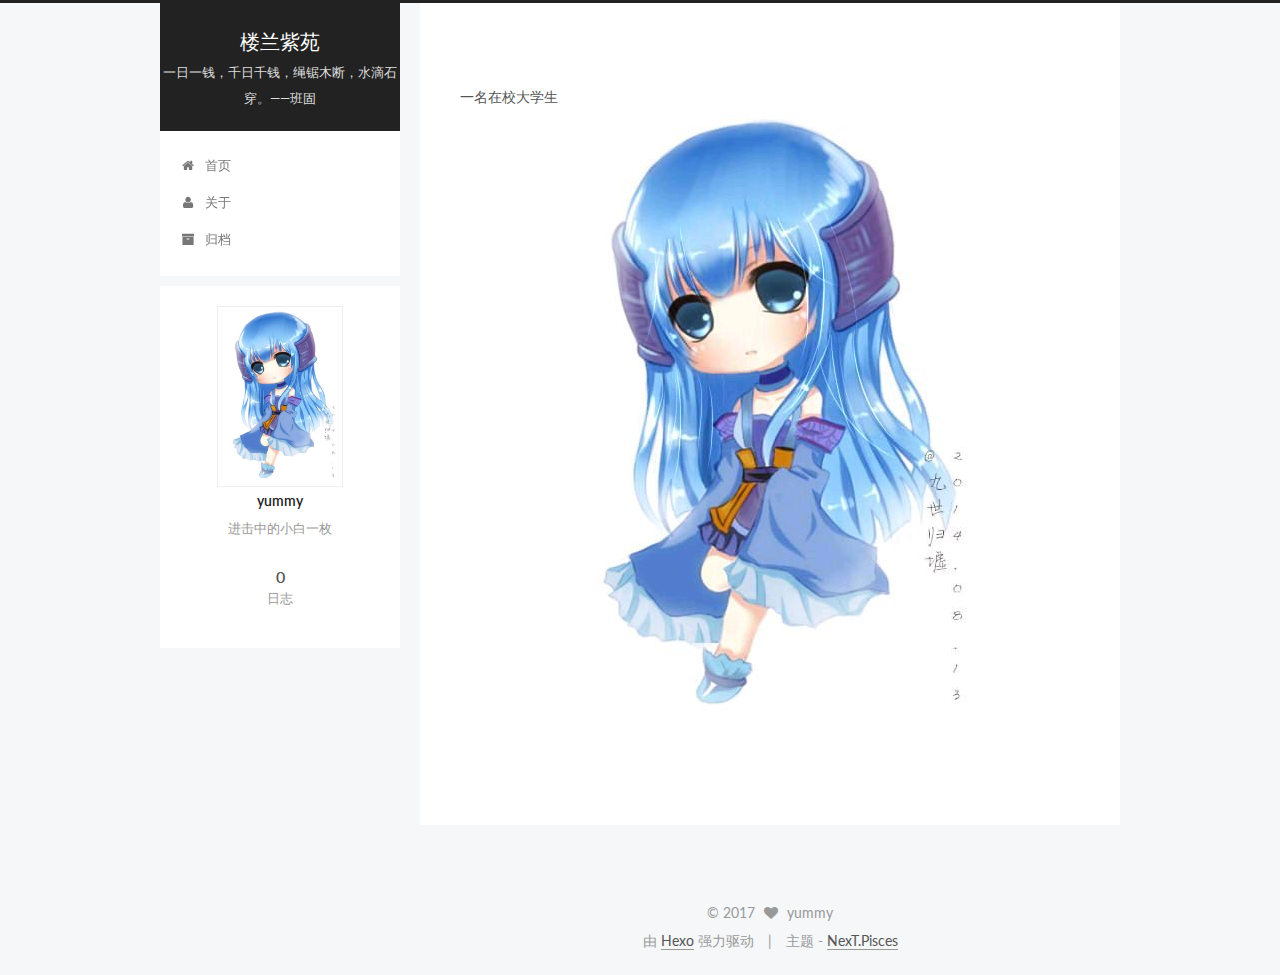
==== commit c44f3eca: "Site updated: 2017-04-22 11:44:23" ====
--- a/about/index.html
+++ b/about/index.html
@@ -271,7 +271,7 @@
         <nav class="site-state motion-element">
           <div class="site-state-item site-state-posts">
             <a href="/archives">
-              <span class="site-state-item-count">1</span>
+              <span class="site-state-item-count">0</span>
               <span class="site-state-item-name">日志</span>
             </a>
           </div>
--- a/css/main.css
+++ b/css/main.css
@@ -1549,7 +1549,7 @@
   width: 4px;
   height: 4px;
   border-radius: 50%;
-  background: #01bbff;
+  background: #d50e4b;
 }
 .links-of-blogroll {
   font-size: 13px;
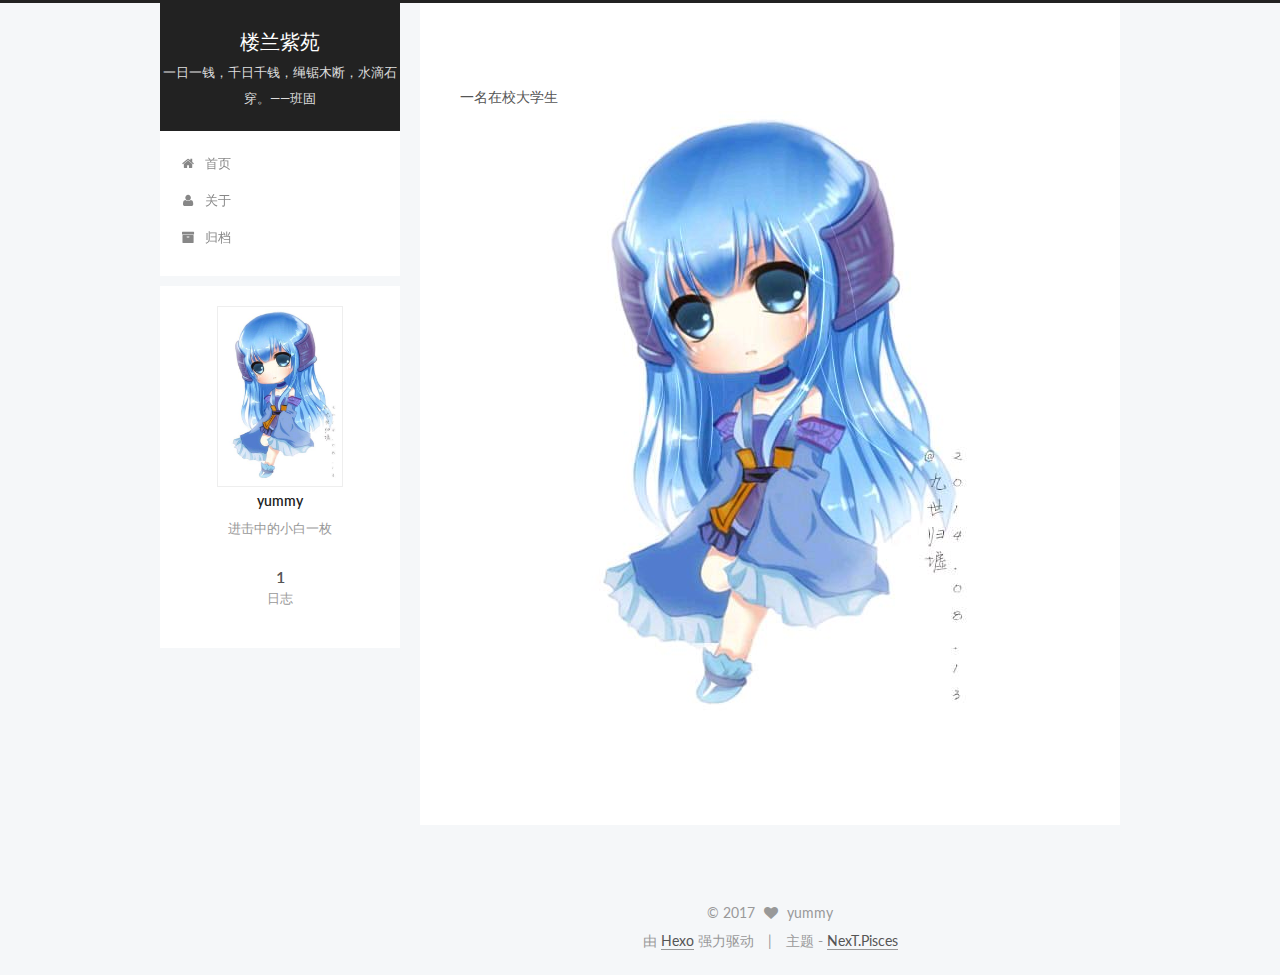
==== commit 2bc8d80a: "Site updated: 2017-04-22 11:49:47" ====
--- a/about/index.html
+++ b/about/index.html
@@ -271,7 +271,7 @@
         <nav class="site-state motion-element">
           <div class="site-state-item site-state-posts">
             <a href="/archives">
-              <span class="site-state-item-count">0</span>
+              <span class="site-state-item-count">1</span>
               <span class="site-state-item-name">日志</span>
             </a>
           </div>
--- a/css/main.css
+++ b/css/main.css
@@ -1549,7 +1549,7 @@
   width: 4px;
   height: 4px;
   border-radius: 50%;
-  background: #d50e4b;
+  background: #2a50fe;
 }
 .links-of-blogroll {
   font-size: 13px;
